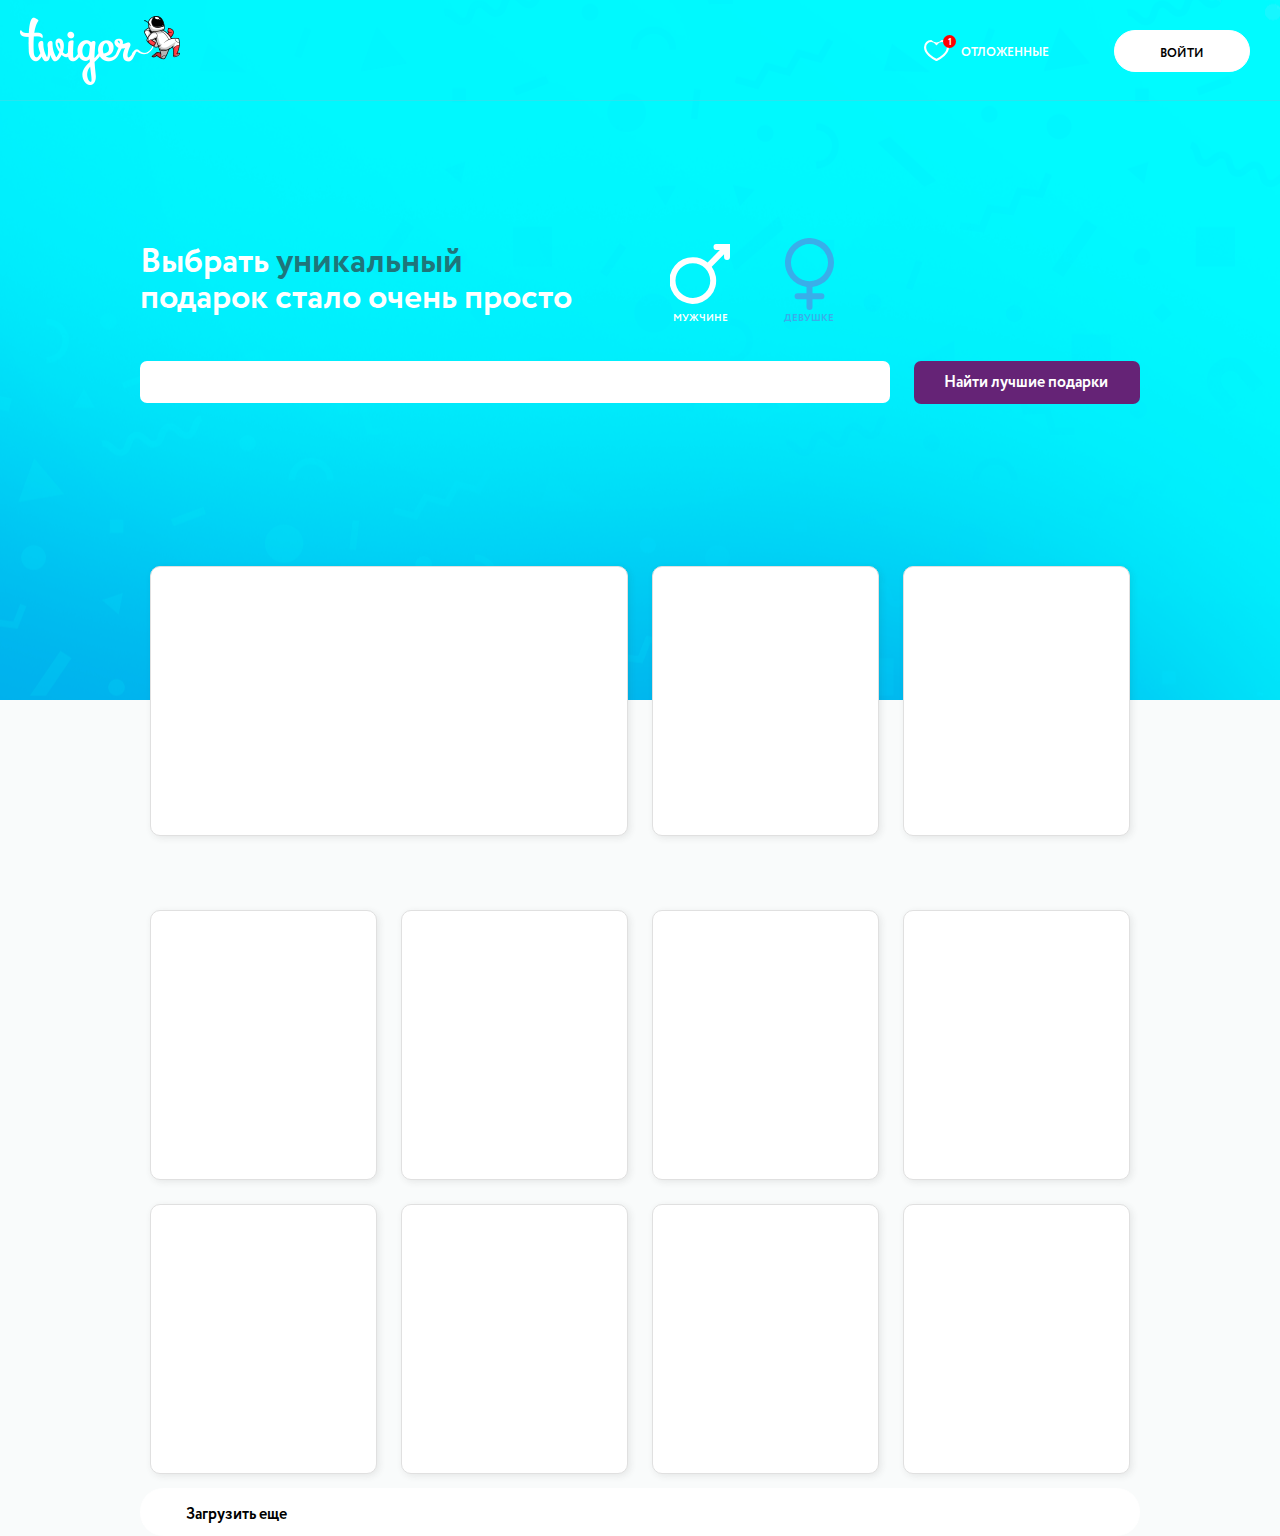
==== index.html @ f906aa44 "second commit" ====
<!DOCTYPE html>
<html lang="en">
<head>
    <meta charset="UTF-8">
    <title>Title</title>

    <script data-main="start" src="js/utils/jquery-3.3.1.min.js"></script>
    <script data-main="start" src="r.js"></script>

    <link type="text/css" href="styles/common.css" rel="stylesheet" />
    <link type="text/css" href="styles/top_menu.css" rel="stylesheet" />
    <link type="text/css" href="styles/header.css" rel="stylesheet" />
    <link type="text/css" href="styles/content.css" rel="stylesheet" />
    <link type="text/css" href="styles/footer.css" rel="stylesheet" />
    <link type="text/css" href="styles/search_input.css" rel="stylesheet" />
    <link type="text/css" href="styles/item_block.css" rel="stylesheet" />
</head>
<body>

    <div class="ui-dymmy">
        <div class="ui-background"></div>
    </div>

    <div class="ui-top-menu">
        <div class="ui-top-menu-logo"></div>
        <!--<div class="ui-top-menu-middle">
            <div class="ui-top-menu-city">
                <div class="ui-top-menu-city-name"></div>
                <div class="ui-top-menu-city-select"></div>
            </div>
        </div>-->
        <div class="ui-top-menu-right">
            <div class="ui-top-menu-sign">Войти</div>
            <div class="ui-top-menu-cart">
                <div class="ui-top-menu-cart-icon">
                    <div class="ui-top-menu-cart-counter">1</div>
                </div>
                <div class="ui-top-menu-cart-text">Отложенные</div>
            </div>
        </div>
    </div>
    <div class="ui-common">
        <div class="ui-header">

            <div class="ui-dymmy ui-spacer"></div>

            <div class="ui-dymmy ui-header-tg">
                <div class="ui-title">
                    <div class="ui-tagline-first">
                        <span class="ui-tagline-text">Выбрать </span>
                        <span class="ui-tagline-uniq">уникальный</span>
                    </div>
                    <div class="ui-tagline-second">
                        <span class="ui-tagline-text">подарок стало очень просто</span>
                    </div>
                </div>
                <div class="ui-gender">
                    <div class="ui-gender-male-selected">
                        <div class="ui-gender-male-icon"></div>
                        <div class="ui-gender-male-text">мужчине</div>
                    </div>
                    <div class="ui-gender-female">
                        <div class="ui-gender-female-icon"></div>
                        <div class="ui-gender-female-text">девушке</div>
                    </div>
                </div>
            </div>
            <div class="ui-dymmy" style="height: 30px;"></div>
            <div class="ui-search">
                <div class="ui-search-input-lay">
                    <input id="tag1" name="" type="text" class="taginput" size=80 />
                </div>
                <div class="ui-search-button-lay">
                    <div class="ui-header-search-button">Найти лучшие подарки</div>
                </div>
            </div>
        </div>
        <div class="ui-content">

            <div class="ui-dymmy" style="height:150px;"></div>


            <div class="ui-module ui-module-most-popular">
                <div class="ui-item-block ui-item-block-big"></div>
                <div class="ui-item-block"></div>
                <div class="ui-item-block"></div>
            </div>

            <div class="ui-dymmy" style="height:50px;"></div>

            <div class="ui-module ui-module-recommendation">
                <div class="ui-recommendation-filter">

                </div>
                <div class="ui-recommendation-items">
                    <div class="ui-item-block"></div>
                    <div class="ui-item-block"></div>
                    <div class="ui-item-block"></div>
                    <div class="ui-item-block"></div>

                    <div class="ui-item-block"></div>
                    <div class="ui-item-block"></div>
                    <div class="ui-item-block"></div>
                    <div class="ui-item-block"></div>
                </div>

                <div class="ui-recommendation-button-lay">
                    <div class="ui-big-button">Загрузить еще</div>
                </div>
            </div>


        </div>
        <div class="ui-footer">
            <div class="ui-footer-menu">
                <div class="ui-footer-menu-item"></div>
                <div class="ui-footer-menu-item"></div>
            </div>
            <div class="ui-footer-copyright"></div>
        </div>
    </div>

</body>
</html>
---- styles/common.css ----
html, body {
    width: 100%;
    height: 100%;
    margin: 0;
    padding: 0;
    background: #f9fbfb;
    user-select: none;
}

.ui-common{
    margin-left: auto;
    margin-right: auto;
    /*width: 1000px;*/
    height: calc(100% - 102px);
    box-sizing: border-box;
    /*border: 1px solid #444444;*/
}

div{
    /*border: 1px solid #444;*/
}

.ui-dymmy{
    width: 100%;
    border: 0px;
    height: 0px;
}

@font-face {
    font-family: CFB;
    src: url(fonts/CRC65.otf);
}

.ui-background{
    background: url(../images/back.png);
    height: 700px;
    background-position-x: 50%;
    background-position-y: 99%;
}
---- styles/top_menu.css ----
.ui-top-menu{
    height: 100px;
    border: initial;
    border-bottom: 1px solid #2ae4ef;

}
.ui-top-menu-logo{
    float: left;
    width: 200px;
    height: 100px;
    /*border: 1px solid #444444;*/

    cursor: pointer;

    background-repeat: no-repeat;
    background-image: url(../images/logo.png);
    background-position: 50% 50%;
}
.ui-top-menu-middle{
    margin-left: auto;
    margin-right: auto;
    width: 900px;
    height:100px;
    border: 1px solid #444444;
}



.ui-top-menu-right{
    vertical-align: top;
    float: right;
    height: 100%;
    text-transform: uppercase;
    font-size: 9pt;
    padding: 30px;
    box-sizing: border-box;
}

.ui-top-menu-cart{
    vertical-align: top;
    float: right;
    font-family: CFB;
    padding: 9px 65px;
    color: #ffffff;
}

.ui-top-menu-cart-icon {
    float: left;
    padding: 0px 10px;
    background: url(../images/icons/Otlozh.svg) no-repeat;
    background-size: 50%;
    background-position: 50% 50%;
    width: 30px;
    height: 30px;
    position: relative;
    top: -4px;
}

.ui-top-menu-cart-counter{
    background: #f00;
    width: 13px;
    height: 13px;
    font-size: 10px;
    text-align: center;
    border-radius: 10px;
    position: relative;
    float: right;
    right: -5px;
    
}

.ui-top-menu-cart-text{
    transition: text-shadow 100ms;
    float: right;
    padding-top: 5px;
    cursor: pointer;
    color: #fff;
    text-shadow: 0;
}

.ui-top-menu-cart-text:hover {
    /*color: #bbb;*/
    text-shadow: 2px 2px 4px #00000080;
}

.ui-top-menu-sign{
    transition: background 100ms, box-shadow 100ms;
    font-family: CFB;
    float: right;
    padding: 14px 45px 9px 45px;
    border-radius: 23px;
    background: #fff;
    border: 1px solid #fff;
    box-shadow: 0;

}

.ui-top-menu-sign:hover {
    background: #fbefef;
    box-shadow: 5px 4px 6px #00000021;
    color: #444;
    cursor: pointer;
}

.ui-top-menu-city{}
.ui-top-menu-city-name{}
.ui-top-menu-city-select{}
---- styles/header.css ----
.ui-header{
    min-height: 250px;
    /*border: 1px solid #444444;*/
    /*width: 100%;*/
    box-sizing: border-box;
    width: 1000px;
    margin-left: auto;
    margin-right: auto;
}
.ui-spacer{
    height: 120px;
}
.ui-header-tg{
    font-size: 0px;
    height: 110px;
    /*border: 1px solid #444444;*/
    box-sizing: border-box;
}
.ui-title{
    width: 500px;
    height: 100%;
    box-sizing: border-box;
    vertical-align: top;
    display: inline-block;
    position: relative;

    font-size: 26pt;
    font-family: CFB;
    color: #fff;

    line-height: 38px;
}
.ui-tagline-first{
    height: auto;
    position: absolute;
    bottom: 49px;
}
.ui-tagline-second{
    height: auto;
    position: absolute;
    bottom: 13px;
}
.ui-tagline-text{}
.ui-tagline-uniq{
    color: #1f757a;
}
.ui-gender{
    width: 250px;
    height: 100%;
    box-sizing: border-box;
    vertical-align: top;
    display: inline-block;


}
.ui-gender-male{
    width: 120px;
    height: 90px;
    display: inline-block;

    background: url(../images/icons/Man.svg) no-repeat;
    background-size: 50%;
    background-position: 50% 50%;


    font-size: 10px;
    text-align: center;
    font-family: CFB;
    cursor: pointer;
}

.ui-gender-male-selected{
    width: 120px;
    height: auto;
    display: inline-block;

    background: url(../images/icons/Man.svg) no-repeat;
    background-size: 50%;
    background-position: 50% 50%;

    font-size: 10px;
    text-align: center;
    font-family: CFB;

    cursor: pointer;
}

.ui-gender-male div.ui-gender-male-icon{
    width: 120px;
    height: 90px;
}

.ui-gender-male-selected div.ui-gender-male-icon{
    width: 120px;
    height: 90px;
}


.ui-gender-male div.ui-gender-male-text{
    color: #39aeea;
    text-transform: uppercase;
}

.ui-gender-male-selected div.ui-gender-male-text{
    color: #ffffff;
    text-transform: uppercase;
}


.ui-gender-female{
    width: 98px;
    height: auto;
    display: inline-block;

    background: url(../images/icons/woman.svg) no-repeat;
    background-size: 50%;
    background-position: 50% 50%;

    font-size: 10px;
    text-align: center;
    font-family: CFB;

    cursor: pointer;
}

.ui-gender-female-selected{
    width: 98px;
    height: auto;
    display: inline-block;

    background: url(../images/icons/woman.svg) no-repeat;
    background-size: 50%;
    background-position: 50% 50%;

    font-size: 10px;
    text-align: center;
    font-family: CFB;

    cursor: pointer;
}

.ui-gender-female div.ui-gender-female-icon{
    width: 98px;
    height: 90px;
}

.ui-gender-female-selected div.ui-gender-female-icon{
    width: 98px;
    height: 90px;
}


.ui-gender-female div.ui-gender-female-text{
    color: #39aeea;
    text-transform: uppercase;
}

.ui-gender-female-selected  div.ui-gender-female-text{
    color: #ffffff;
    text-transform: uppercase;
}



.ui-search{
    height:45px;

}
.ui-search-input-lay{
    /*border: 1px solid #444444;*/
    float: left;
    width: calc(100% - 250px);
    height: 100%;
    box-sizing: border-box;
}


.ui-search-button-lay{
    /*border: 1px solid #444444;*/
    float: left;
    width: 250px;
    height: 100%;
    box-sizing: border-box;
}

.ui-header-search-button{
    transition: background 200ms;
    padding: 10px 30px;
    font-size: 12pt;
    border-radius: 7px;
    background: #652376;
    color: #fff;
    width: 166px;
    display: block;
    font-family: CFB;
    float: right;
    cursor: pointer;
}
.ui-header-search-button:hover{
    background: #923f98;
}

.ui-header-search-button:active{
    background: #a671b3;
}
---- styles/content.css ----
.ui-content{
    /*width: 1000px;*/
}

.ui-module{
    margin-left: auto;
    margin-right: auto;
    width: 1000px;
}
---- styles/footer.css ----
.ui-footer{}
.ui-footer-menu{}
.ui-footer-menu-item{}
.ui-footer-copyright{}
---- styles/search_input.css ----
.tagholder{
    white-space: nowrap;
    overflow: hidden;
    position: relative;
    margin: 0px;
    padding: 5px 4px;
    font-family: Arial, Helvetica, sans-serif;
    font-size: 11px;
    /* border: 1px solid #000; */
    background: #fff;
    border-radius: 7px;
    min-height: 32px;
}

.tagholder:hover{
    box-shadow: 2px 2px 7px rgba(55,55,55,0.1);
}

.tagitem{
    display: inline-block;
    border: 1px solid #a7a7a7;
    background-color: #fff;
    padding: 3px;
    border-radius: 3px;
    margin-top: 3px;
    margin-right: 2px;
    margin-bottom: 1px;
    margin-left: 2px;
    border-radius: 14px;
}

.tagtext{
    float: left;
    position: relative;
    padding: 3px 8px;
    margin: 0px;
}

.tagclose{
    font: Arial, Helvetica, sans-serif;
    float: left;
    position: relative;
    padding: 3px 2px;
    margin: 0px;
    cursor: pointer;
    color: #0087fe;
    font-weight: bold;
}

.taginput{
    vertical-align: top;
    border: 0px;
    padding: 6px 1px;
    width: 100%;
}

.taginput:focus{
    outline:none;
}

.taginputholder{
    display: inline-block;
    vertical-align: top;
    padding: 2px;
    width: 100%;
}
---- styles/item_block.css ----
.ui-item-block{
    transition: box-shadow 150ms;
    height: 270px;
    min-width: 227px;
    border: 1px solid #e0e0e0;
    box-sizing: border-box;
    display: inline-block;
    margin: 10px;
    border-radius: 10px;
    background: #fff;
    box-shadow: 2px 2px 7px rgba(55,55,55,0.1);
    cursor: pointer;
}

.ui-item-block:hover{
    box-shadow: 2px 2px 7px rgba(55,55,55,0.4);
}

.ui-item-block-big{
    min-width: 478px;
}


.ui-big-button{
    transition: background 100ms, box-shadow 100ms;
    font-family: CFB;
    /*float: right;*/
    padding: 14px 45px 9px 45px;
    border-radius: 23px;
    background: #fff;
    border: 1px solid #fff;
    box-shadow: 0;
}

.ui-big-button:hover {
    background: #fbefef;
    box-shadow: 5px 4px 6px #00000021;
    color: #444;
    cursor: pointer;
}
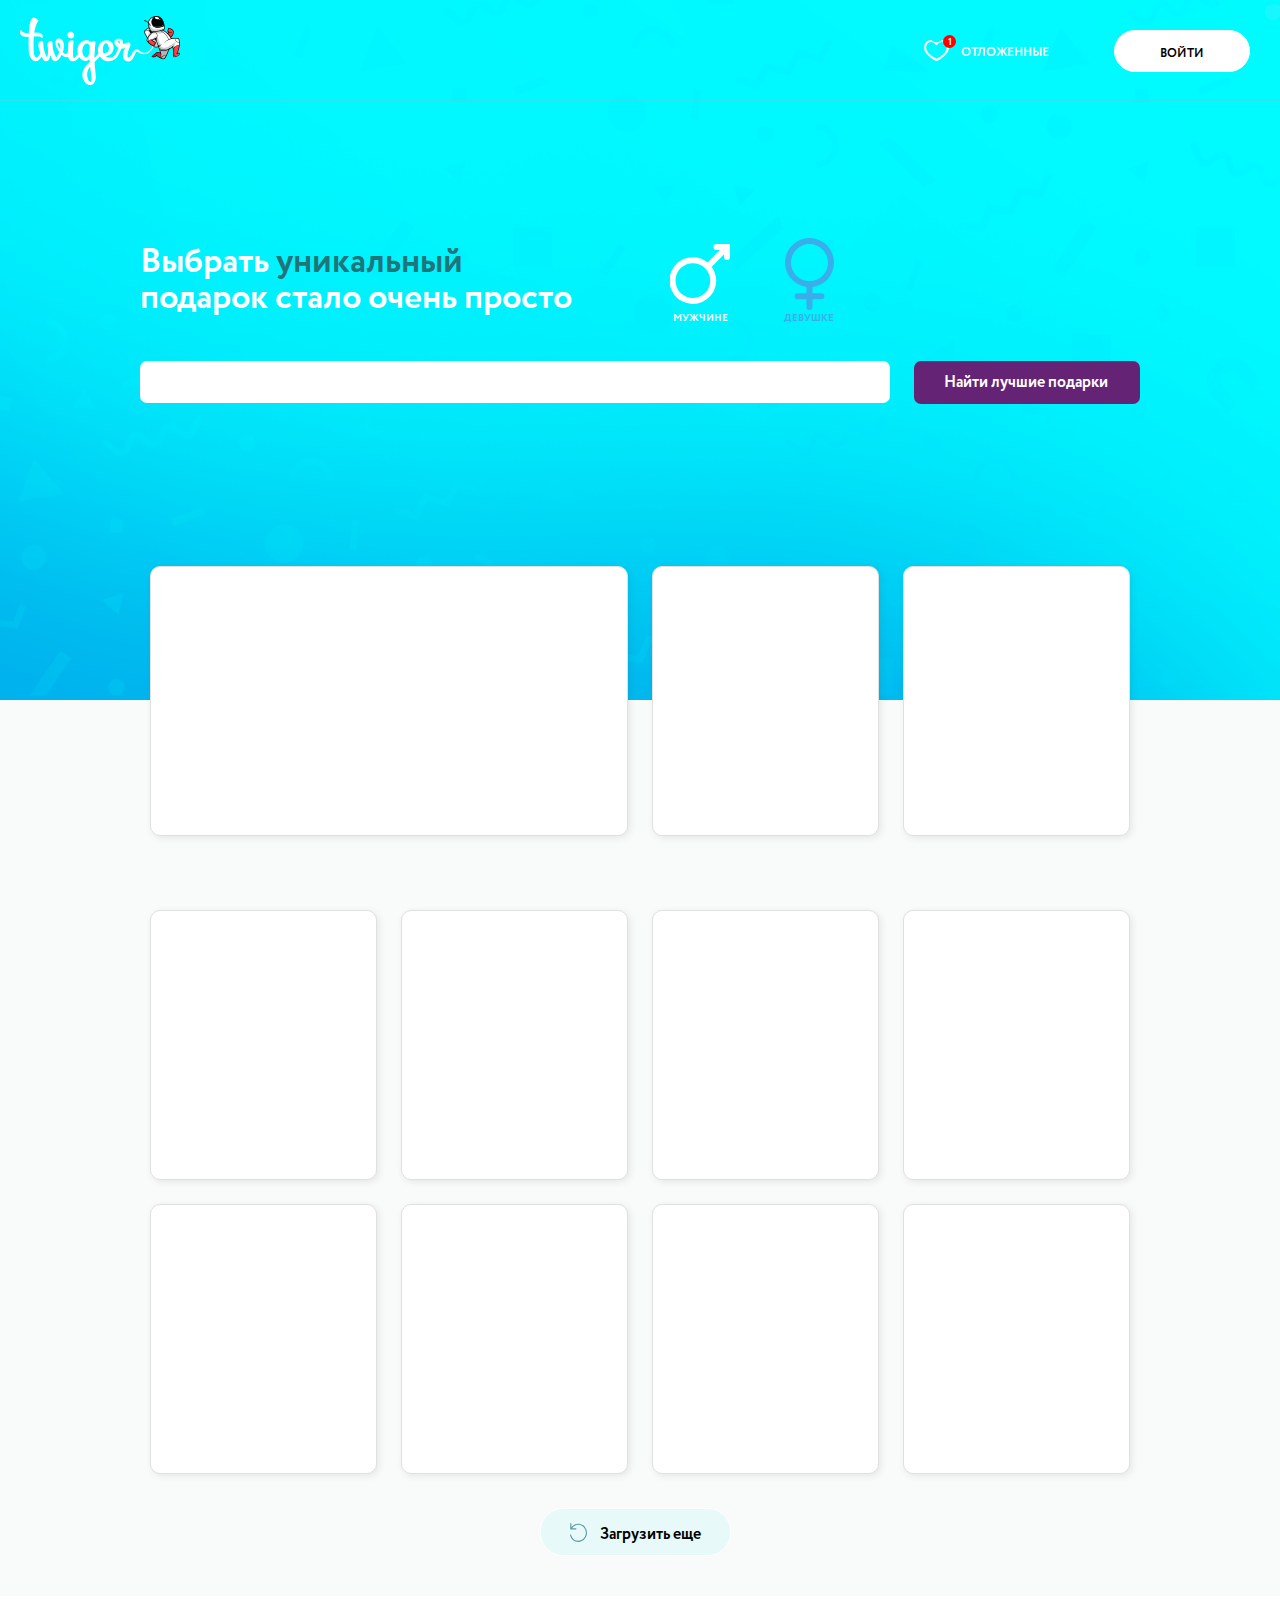
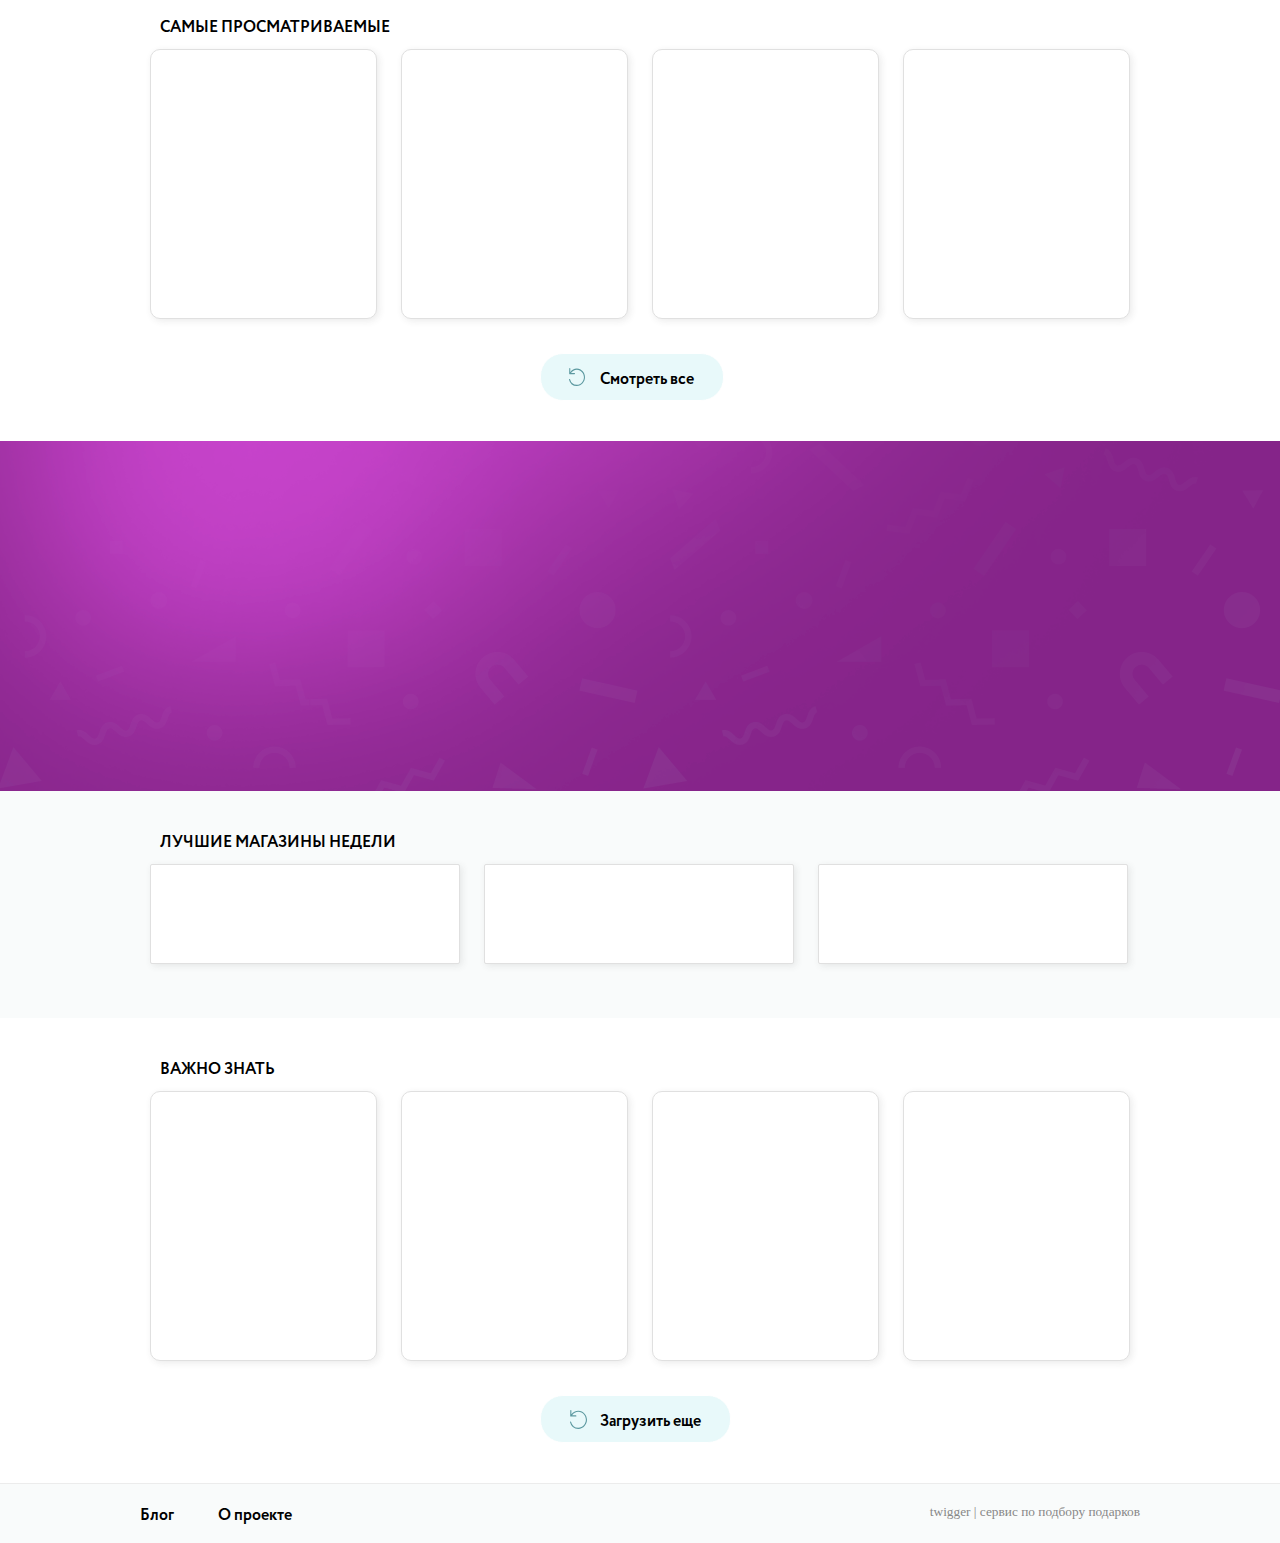
==== commit 84e51220: "Доделан футер, добавлены все блоки на главной странице (карксы), основа готова." ====
--- a/index.html
+++ b/index.html
@@ -14,6 +14,7 @@
     <link type="text/css" href="styles/footer.css" rel="stylesheet" />
     <link type="text/css" href="styles/search_input.css" rel="stylesheet" />
     <link type="text/css" href="styles/item_block.css" rel="stylesheet" />
+    <link type="text/css" href="styles/market_block.css" rel="stylesheet" />
 </head>
 <body>
 
@@ -23,12 +24,7 @@
 
     <div class="ui-top-menu">
         <div class="ui-top-menu-logo"></div>
-        <!--<div class="ui-top-menu-middle">
-            <div class="ui-top-menu-city">
-                <div class="ui-top-menu-city-name"></div>
-                <div class="ui-top-menu-city-select"></div>
-            </div>
-        </div>-->
+
         <div class="ui-top-menu-right">
             <div class="ui-top-menu-sign">Войти</div>
             <div class="ui-top-menu-cart">
@@ -40,83 +36,163 @@
         </div>
     </div>
     <div class="ui-common">
-        <div class="ui-header">
-
-            <div class="ui-dymmy ui-spacer"></div>
-
-            <div class="ui-dymmy ui-header-tg">
-                <div class="ui-title">
-                    <div class="ui-tagline-first">
-                        <span class="ui-tagline-text">Выбрать </span>
-                        <span class="ui-tagline-uniq">уникальный</span>
-                    </div>
-                    <div class="ui-tagline-second">
-                        <span class="ui-tagline-text">подарок стало очень просто</span>
-                    </div>
-                </div>
-                <div class="ui-gender">
-                    <div class="ui-gender-male-selected">
-                        <div class="ui-gender-male-icon"></div>
-                        <div class="ui-gender-male-text">мужчине</div>
-                    </div>
-                    <div class="ui-gender-female">
-                        <div class="ui-gender-female-icon"></div>
-                        <div class="ui-gender-female-text">девушке</div>
-                    </div>
-                </div>
-            </div>
+        <div class="ui-content">
+            <div class="ui-dymmy" style="height: 120px;"></div>
+
+            <div class="ui-module-container">
+                <div class="ui-module ui-module-filter">
+                    <div class="ui-dymmy ui-header-tg">
+                        <div class="ui-title">
+                            <div class="ui-tagline-first">
+                                <span class="ui-tagline-text">Выбрать </span>
+                                <span class="ui-tagline-uniq">уникальный</span>
+                            </div>
+                            <div class="ui-tagline-second">
+                                <span class="ui-tagline-text">подарок стало очень просто</span>
+                            </div>
+                        </div>
+                        <div class="ui-gender">
+                            <div class="ui-gender-male-selected">
+                                <div class="ui-gender-male-icon"></div>
+                                <div class="ui-gender-male-text">мужчине</div>
+                            </div>
+                            <div class="ui-gender-female">
+                                <div class="ui-gender-female-icon"></div>
+                                <div class="ui-gender-female-text">девушке</div>
+                            </div>
+                        </div>
+                    </div>
+                </div>
+            </div>
+
             <div class="ui-dymmy" style="height: 30px;"></div>
-            <div class="ui-search">
-                <div class="ui-search-input-lay">
-                    <input id="tag1" name="" type="text" class="taginput" size=80 />
-                </div>
-                <div class="ui-search-button-lay">
-                    <div class="ui-header-search-button">Найти лучшие подарки</div>
-                </div>
-            </div>
-        </div>
-        <div class="ui-content">
+
+            <div class="ui-module-container">
+                <div class="ui-module ui-module-search">
+                    <div class="ui-search">
+                        <div class="ui-search-input-lay">
+                            <input id="tag1" name="" type="text" class="taginput" size=80 />
+                        </div>
+                        <div class="ui-search-button-lay">
+                            <div class="ui-header-search-button">Найти лучшие подарки</div>
+                        </div>
+                    </div>
+                </div>
+            </div>
 
             <div class="ui-dymmy" style="height:150px;"></div>
-
-
-            <div class="ui-module ui-module-most-popular">
-                <div class="ui-item-block ui-item-block-big"></div>
-                <div class="ui-item-block"></div>
-                <div class="ui-item-block"></div>
-            </div>
-
-            <div class="ui-dymmy" style="height:50px;"></div>
-
-            <div class="ui-module ui-module-recommendation">
-                <div class="ui-recommendation-filter">
-
-                </div>
-                <div class="ui-recommendation-items">
+            <div class="ui-module-container">
+                <div class="ui-module ui-module-most-popular">
+                    <div class="ui-item-block ui-item-block-big"></div>
                     <div class="ui-item-block"></div>
                     <div class="ui-item-block"></div>
-                    <div class="ui-item-block"></div>
-                    <div class="ui-item-block"></div>
-
-                    <div class="ui-item-block"></div>
-                    <div class="ui-item-block"></div>
-                    <div class="ui-item-block"></div>
-                    <div class="ui-item-block"></div>
-                </div>
-
-                <div class="ui-recommendation-button-lay">
-                    <div class="ui-big-button">Загрузить еще</div>
-                </div>
-            </div>
-
-
+                </div>
+            </div>
+
+            <div class="ui-dymmy" style="height:50px;"></div>
+
+            <div class="ui-module-container">
+                <div class="ui-module ui-module-recommendation">
+                    <div class="ui-recommendation-filter">
+
+                    </div>
+                    <div class="ui-recommendation-items">
+                        <div class="ui-item-block"></div>
+                        <div class="ui-item-block"></div>
+                        <div class="ui-item-block"></div>
+                        <div class="ui-item-block"></div>
+
+                        <div class="ui-item-block"></div>
+                        <div class="ui-item-block"></div>
+                        <div class="ui-item-block"></div>
+                        <div class="ui-item-block"></div>
+                    </div>
+
+                    <div class="ui-dymmy" style="height:20px;"></div>
+                    <div class="ui-recommendation-button-lay">
+                        <div class="ui-centerer">
+                            <div class="ui-big-button ui-big-button-icon">Загрузить еще</div>
+                        </div>
+                    </div>
+                </div>
+            </div>
+
+            <div class="ui-dymmy" style="height:40px;"></div>
+            <div class="ui-module-container ui-module-scroll-items-background">
+                <div class="ui-dymmy" style="height:20px;"></div>
+                <div class="ui-module ui-module-scroll-items">
+                    <div class="ui-module-title">Самые просматриваемые</div>
+                    <div class="ui-recommendation-items">
+                        <div class="ui-item-block"></div>
+                        <div class="ui-item-block"></div>
+                        <div class="ui-item-block"></div>
+                        <div class="ui-item-block"></div>
+                    </div>
+
+                    <div class="ui-dymmy" style="height:20px;"></div>
+                    <div class="ui-recommendation-button-lay">
+                        <div class="ui-centerer">
+                            <div class="ui-big-button ui-big-button-icon">Смотреть все</div>
+                        </div>
+                    </div>
+                </div>
+                <div class="ui-dymmy" style="height:40px;"></div>
+            </div>
+
+            <div class="ui-module-container ui-module-advert-background">
+                <div class="ui-module ui-module-advert ">
+
+                </div>
+            </div>
+
+
+            <div class="ui-module-container">
+                <div class="ui-dymmy" style="height:40px;"></div>
+
+                <div class="ui-module ui-module-best-markets">
+                    <div class="ui-module-title">Лучшие магазины недели</div>
+
+                    <div class="ui-markets">
+                        <div class="ui-item-market-block"></div>
+                        <div class="ui-item-market-block"></div>
+                        <div class="ui-item-market-block"></div>
+                    </div>
+                </div>
+                <div class="ui-dymmy" style="height:40px;"></div>
+            </div>
+
+
+            <div class="ui-module-container ui-module-attention-background">
+                <div class="ui-dymmy" style="height:40px;"></div>
+                <div class="ui-module ui-module-attention-items">
+                    <div class="ui-module-title">Важно знать</div>
+                    <div class="ui-recommendation-items">
+                        <div class="ui-item-block"></div>
+                        <div class="ui-item-block"></div>
+                        <div class="ui-item-block"></div>
+                        <div class="ui-item-block"></div>
+                    </div>
+
+                    <div class="ui-dymmy" style="height:20px;"></div>
+                    <div class="ui-recommendation-button-lay">
+                        <div class="ui-centerer">
+                            <div class="ui-big-button ui-big-button-icon">Загрузить еще</div>
+                        </div>
+                    </div>
+                </div>
+                <div class="ui-dymmy" style="height:40px;"></div>
+            </div>
         </div>
-        <div class="ui-footer">
+    </div>
+
+    <div class="ui-footer">
+        <div class="ui-dymmy" style="height:20px;"></div>
+        <div class="ui-footer-content">
             <div class="ui-footer-menu">
-                <div class="ui-footer-menu-item"></div>
-                <div class="ui-footer-menu-item"></div>
-            </div>
-            <div class="ui-footer-copyright"></div>
+                <div class="ui-footer-menu-item">Блог</div>
+                <div class="ui-footer-menu-item">О проекте</div>
+            </div>
+            <div class="ui-footer-copyright">twigger | сервис по подбору подарков</div>
         </div>
     </div>
 
--- a/styles/common.css
+++ b/styles/common.css
@@ -10,10 +10,10 @@
 .ui-common{
     margin-left: auto;
     margin-right: auto;
-    /*width: 1000px;*/
-    height: calc(100% - 102px);
+    /* width: 1000px; */
+    min-height: calc(100% - 60px);
     box-sizing: border-box;
-    /*border: 1px solid #444444;*/
+    /* border: 1px solid #444444; */
 }
 
 div{
@@ -31,6 +31,11 @@
     src: url(fonts/CRC65.otf);
 }
 
+@font-face {
+    font-family: CR;
+    src: url(fonts/Circe-Regular.ttf);
+}
+
 .ui-background{
     background: url(../images/back.png);
     height: 700px;
--- a/styles/content.css
+++ b/styles/content.css
@@ -1,9 +1,35 @@
 .ui-content{
     /*width: 1000px;*/
+    padding-bottom: 60px;
+}
+
+.ui-module-container{
+
 }
 
 .ui-module{
     margin-left: auto;
     margin-right: auto;
     width: 1000px;
+}
+
+.ui-module-advert{
+    background-image: url(../images/ad_back.png);
+    background-repeat: no-repeat;
+    background-position: bottom;
+    height: 350px;
+    width: 100%;
+
+}
+
+.ui-module-scroll-items-background{
+    background: #ffffff;
+}
+
+.ui-module-attention-items{
+
+}
+
+.ui-module-attention-background{
+    background: #ffffff;
 }--- a/styles/footer.css
+++ b/styles/footer.css
@@ -1,4 +1,33 @@
-.ui-footer{}
-.ui-footer-menu{}
-.ui-footer-menu-item{}
-.ui-footer-copyright{}+.ui-footer{
+    height: 60px;
+    border-top: 1px solid #ececec;
+    /* position: absolute; */
+    /* top: 100%; */
+    bottom: 0px;
+    margin-top: -60px;
+    box-sizing: border-box;
+}
+.ui-footer-content{
+    margin-left: auto;
+    margin-right: auto;
+    width: 1000px;
+}
+.ui-footer-menu{
+    float: left;
+}
+.ui-footer-menu-item{
+    display: inline-block;
+    width: auto;
+    font-family: CFB;
+    padding-right: 40px;
+    cursor: pointer;
+}
+.ui-footer-menu-item:hover {
+    text-shadow: 2px 1px 1px rgba(55, 55, 55, 0.3);
+}
+.ui-footer-copyright{
+    float: right;
+    color: #888;
+    font-family: CR;
+    font-size: 10pt;
+}--- a/styles/item_block.css
+++ b/styles/item_block.css
@@ -20,21 +20,40 @@
     min-width: 478px;
 }
 
+.ui-centerer{
+    margin: 0 auto;
+    position: relative;
+    width: 200px;
+}
 
 .ui-big-button{
     transition: background 100ms, box-shadow 100ms;
     font-family: CFB;
-    /*float: right;*/
-    padding: 14px 45px 9px 45px;
+    padding: 14px 29px 9px 59px;
     border-radius: 23px;
-    background: #fff;
+    background: #e8f9fa;
     border: 1px solid #fff;
     box-shadow: 0;
+    display: inline-block;
 }
 
 .ui-big-button:hover {
-    background: #fbefef;
-    box-shadow: 5px 4px 6px #00000021;
+    background: #b6faee;
+    box-shadow: 3px 3px 6px #00000021;
     color: #444;
     cursor: pointer;
+}
+
+.ui-big-button-icon{
+    background-image: url(../images/icons/reload.svg);
+    background-repeat: no-repeat;
+    background-position: 17%;
+    background-size: 9%;
+}
+
+.ui-big-button-icon:hover{
+    background-image: url(../images/icons/reload.svg);
+    background-repeat: no-repeat;
+    background-position: 17%;
+    background-size: 10%;
 }--- a/styles/market_block.css
+++ b/styles/market_block.css
@@ -0,0 +1,32 @@
+.ui-markets{
+
+}
+
+.ui-item-market-block {
+    transition: box-shadow 150ms;
+    height: 100px;
+    min-width: 310px;
+    border: 1px solid #e0e0e0;
+    box-sizing: border-box;
+    display: inline-block;
+    margin: 10px;
+    border-radius: 2px;
+    background: #fff;
+    box-shadow: 2px 2px 7px rgba(55, 55, 55, 0.1);
+    cursor: pointer;
+}
+
+.ui-item-market-block:hover{
+    box-shadow: 2px 2px 7px rgba(55,55,55,0.4);
+}
+
+.ui-module-best-markets{
+    /*min-height: 200px;*/
+}
+
+.ui-module-title{
+    font-family: CFB;
+    font-size: 12pt;
+    padding-left: 20px;
+    text-transform: uppercase;
+}
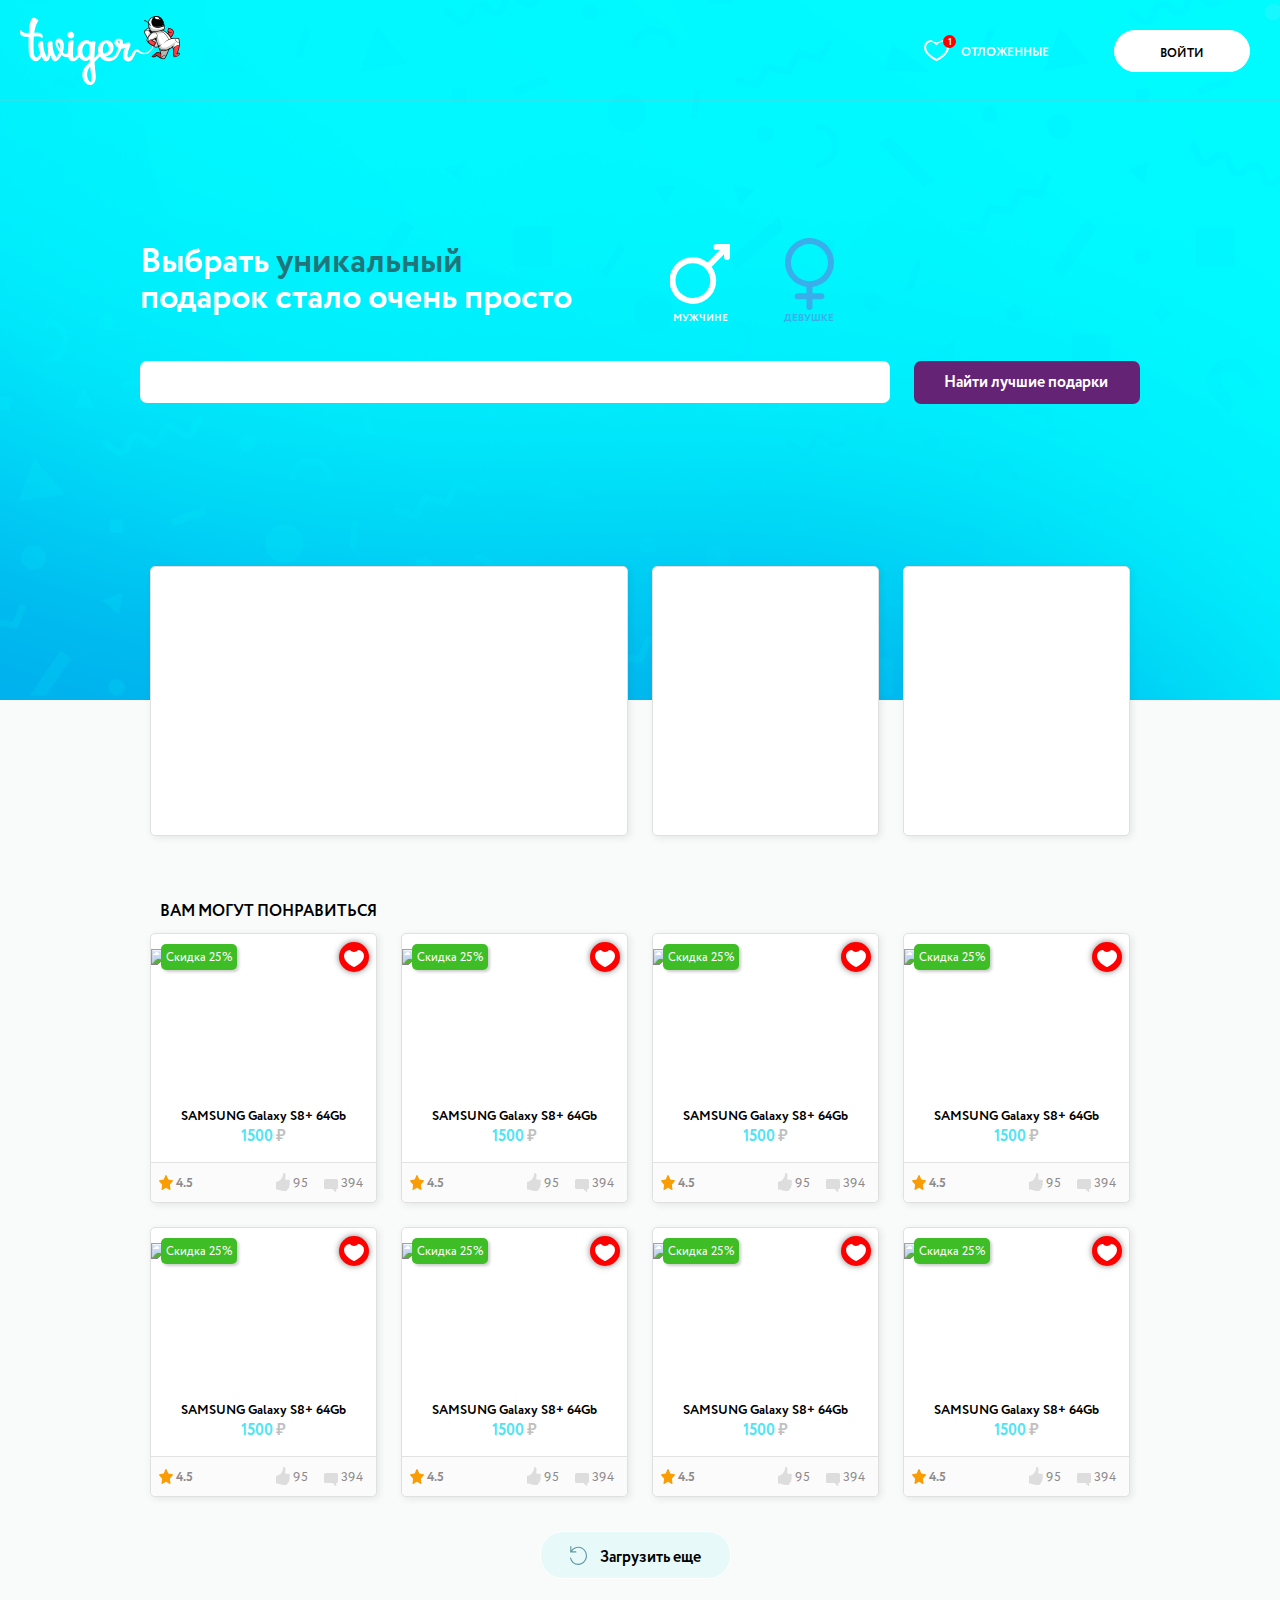
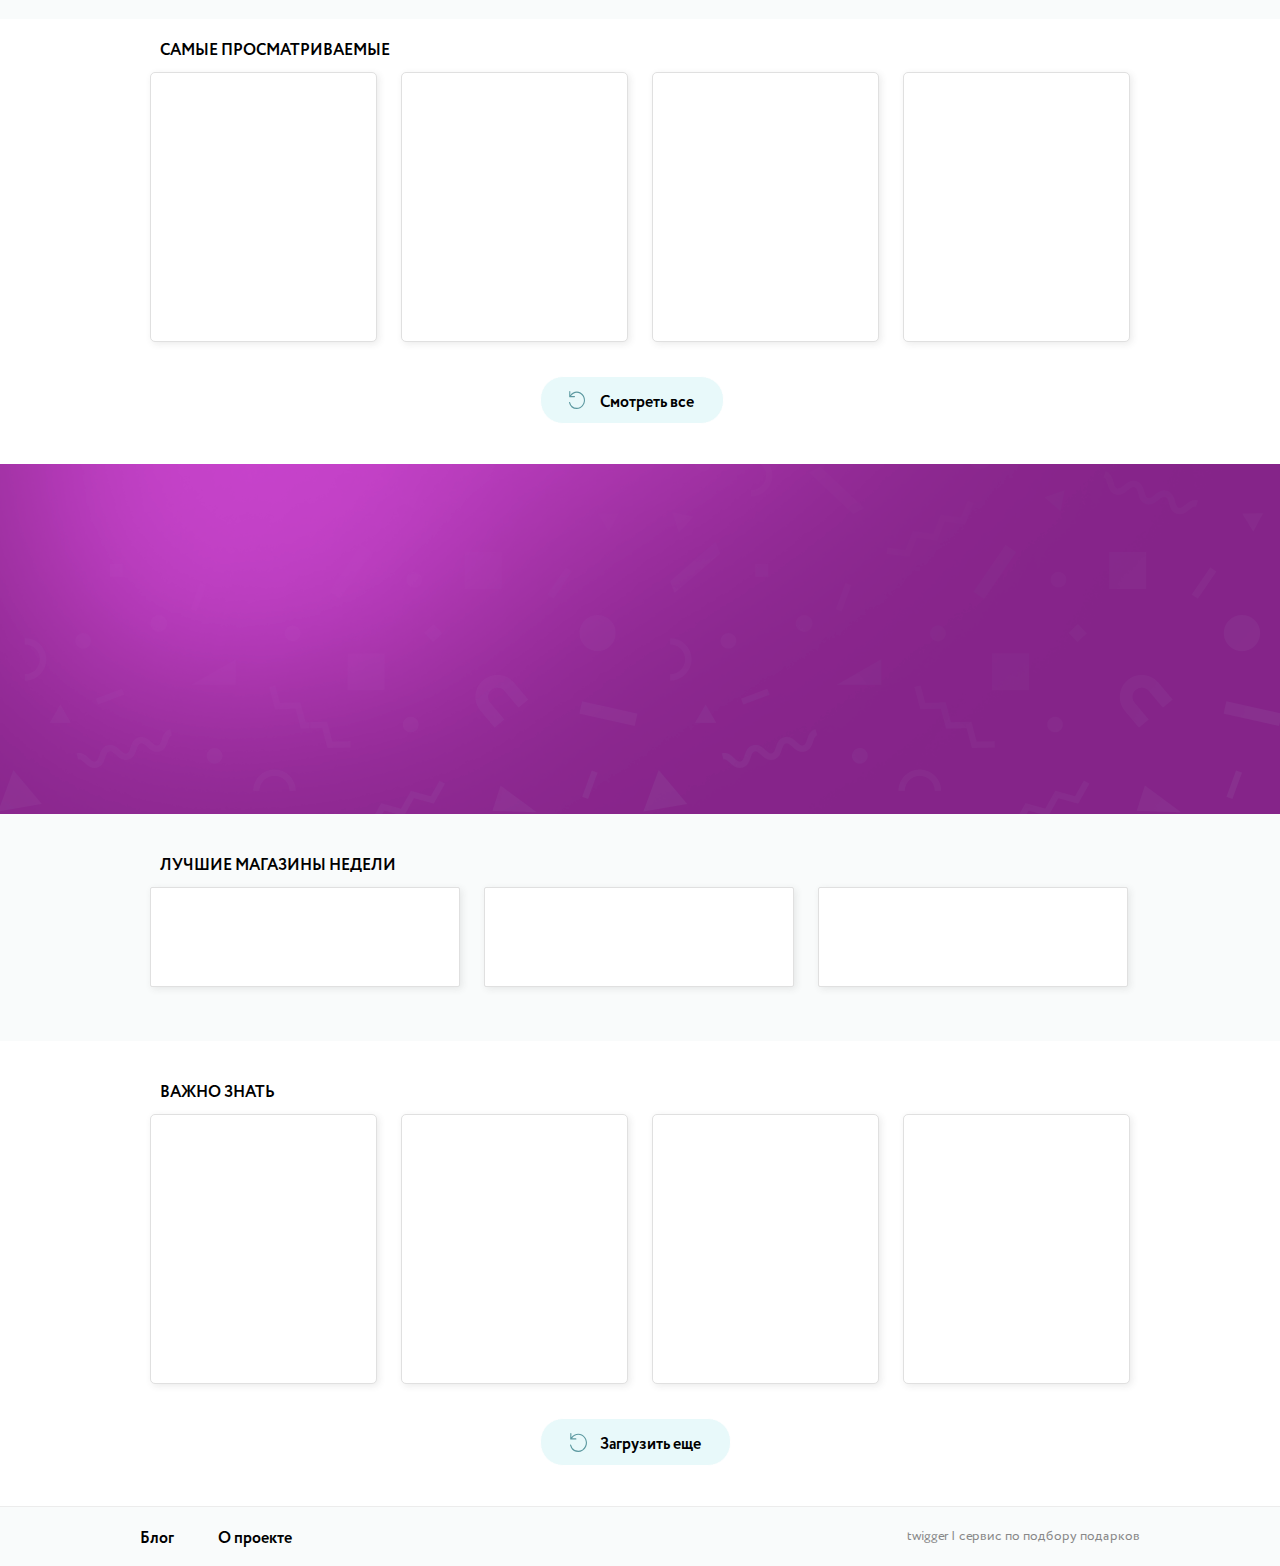
==== commit ac43ad15: "добавлен каркас для блоков и база для запросов на сервер" ====
--- a/index.html
+++ b/index.html
@@ -96,16 +96,282 @@
                     <div class="ui-recommendation-filter">
 
                     </div>
+                    <div class="ui-module-title">Вам могут понравиться</div>
                     <div class="ui-recommendation-items">
-                        <div class="ui-item-block"></div>
-                        <div class="ui-item-block"></div>
-                        <div class="ui-item-block"></div>
-                        <div class="ui-item-block"></div>
-
-                        <div class="ui-item-block"></div>
-                        <div class="ui-item-block"></div>
-                        <div class="ui-item-block"></div>
-                        <div class="ui-item-block"></div>
+
+                        <div class="ui-item-block">
+                            <div class="ui-item-level-first">
+                                <div class="ui-item-icon">
+                                    <img class="ui-item-icon-img" height="150" src="http://api.twiger.mcdir.ru/project/storage/img/product/0/1/mainImg.jpg">
+                                </div>
+                                <div class="ui-item-title">
+                                    <div class="ui-item-title-text gf-cb">SAMSUNG Galaxy S8+ 64Gb</div>
+                                    <div class="ui-dymmy" style="height:5px;"></div>
+                                    <div class="ui-item-title-text gf-cb">
+                                        <span class="ui-item-title-price-amount">1500</span>
+                                        <span class="ui-item-title-price-currency">₽</span>
+                                    </div>
+                                </div>
+
+                                <div class="ui-item-interactive g-bs">
+                                    <div class="ui-item-interactive-item g-fl g-bs">
+                                        <div class="ui-ib-icon ui-ib-icon-rating g-fl g-bs"></div>
+                                        <div class="ui-ib-count g-fr g-bs gf-cb">4.5</div>
+                                    </div>
+                                    <div class="ui-item-interactive-item g-fr g-bs">
+                                        <div class="ui-ib-icon ui-ib-icon-comments g-fl g-bs"></div>
+                                        <div class="ui-ib-count g-fr g-bs">394</div>
+                                    </div>
+                                    <div class="ui-item-interactive-item g-fr g-bs">
+                                        <div class="ui-ib-icon ui-ib-icon-likes g-fl g-bs"></div>
+                                        <div class="ui-ib-count g-fr g-bs">95</div>
+                                    </div>
+                                </div>
+                            </div>
+                            <div class="ui-item-level-second">
+                                <div class="ui-item-sale g-bs g-fl gf-cr">Скидка 25%</div>
+                                <div class="ui-item-like g-fr"></div>
+                            </div>
+                        </div>
+                        <div class="ui-item-block">
+                            <div class="ui-item-level-first">
+                                <div class="ui-item-icon">
+                                    <img class="ui-item-icon-img" height="150" src="http://api.twiger.mcdir.ru/project/storage/img/product/0/1/mainImg.jpg">
+                                </div>
+                                <div class="ui-item-title">
+                                    <div class="ui-item-title-text gf-cb">SAMSUNG Galaxy S8+ 64Gb</div>
+                                    <div class="ui-dymmy" style="height:5px;"></div>
+                                    <div class="ui-item-title-text gf-cb">
+                                        <span class="ui-item-title-price-amount">1500</span>
+                                        <span class="ui-item-title-price-currency">₽</span>
+                                    </div>
+                                </div>
+
+                                <div class="ui-item-interactive g-bs">
+                                    <div class="ui-item-interactive-item g-fl g-bs">
+                                        <div class="ui-ib-icon ui-ib-icon-rating g-fl g-bs"></div>
+                                        <div class="ui-ib-count g-fr g-bs gf-cb">4.5</div>
+                                    </div>
+                                    <div class="ui-item-interactive-item g-fr g-bs">
+                                        <div class="ui-ib-icon ui-ib-icon-comments g-fl g-bs"></div>
+                                        <div class="ui-ib-count g-fr g-bs">394</div>
+                                    </div>
+                                    <div class="ui-item-interactive-item g-fr g-bs">
+                                        <div class="ui-ib-icon ui-ib-icon-likes g-fl g-bs"></div>
+                                        <div class="ui-ib-count g-fr g-bs">95</div>
+                                    </div>
+                                </div>
+                            </div>
+                            <div class="ui-item-level-second">
+                                <div class="ui-item-sale g-bs g-fl gf-cr">Скидка 25%</div>
+                                <div class="ui-item-like g-fr"></div>
+                            </div>
+                        </div>
+                        <div class="ui-item-block">
+                            <div class="ui-item-level-first">
+                                <div class="ui-item-icon">
+                                    <img class="ui-item-icon-img" height="150" src="http://api.twiger.mcdir.ru/project/storage/img/product/0/1/mainImg.jpg">
+                                </div>
+                                <div class="ui-item-title">
+                                    <div class="ui-item-title-text gf-cb">SAMSUNG Galaxy S8+ 64Gb</div>
+                                    <div class="ui-dymmy" style="height:5px;"></div>
+                                    <div class="ui-item-title-text gf-cb">
+                                        <span class="ui-item-title-price-amount">1500</span>
+                                        <span class="ui-item-title-price-currency">₽</span>
+                                    </div>
+                                </div>
+
+                                <div class="ui-item-interactive g-bs">
+                                    <div class="ui-item-interactive-item g-fl g-bs">
+                                        <div class="ui-ib-icon ui-ib-icon-rating g-fl g-bs"></div>
+                                        <div class="ui-ib-count g-fr g-bs gf-cb">4.5</div>
+                                    </div>
+                                    <div class="ui-item-interactive-item g-fr g-bs">
+                                        <div class="ui-ib-icon ui-ib-icon-comments g-fl g-bs"></div>
+                                        <div class="ui-ib-count g-fr g-bs">394</div>
+                                    </div>
+                                    <div class="ui-item-interactive-item g-fr g-bs">
+                                        <div class="ui-ib-icon ui-ib-icon-likes g-fl g-bs"></div>
+                                        <div class="ui-ib-count g-fr g-bs">95</div>
+                                    </div>
+                                </div>
+                            </div>
+                            <div class="ui-item-level-second">
+                                <div class="ui-item-sale g-bs g-fl gf-cr">Скидка 25%</div>
+                                <div class="ui-item-like g-fr"></div>
+                            </div>
+                        </div>
+                        <div class="ui-item-block">
+                            <div class="ui-item-level-first">
+                                <div class="ui-item-icon">
+                                    <img class="ui-item-icon-img" height="150" src="http://api.twiger.mcdir.ru/project/storage/img/product/0/1/mainImg.jpg">
+                                </div>
+                                <div class="ui-item-title">
+                                    <div class="ui-item-title-text gf-cb">SAMSUNG Galaxy S8+ 64Gb</div>
+                                    <div class="ui-dymmy" style="height:5px;"></div>
+                                    <div class="ui-item-title-text gf-cb">
+                                        <span class="ui-item-title-price-amount">1500</span>
+                                        <span class="ui-item-title-price-currency">₽</span>
+                                    </div>
+                                </div>
+
+                                <div class="ui-item-interactive g-bs">
+                                    <div class="ui-item-interactive-item g-fl g-bs">
+                                        <div class="ui-ib-icon ui-ib-icon-rating g-fl g-bs"></div>
+                                        <div class="ui-ib-count g-fr g-bs gf-cb">4.5</div>
+                                    </div>
+                                    <div class="ui-item-interactive-item g-fr g-bs">
+                                        <div class="ui-ib-icon ui-ib-icon-comments g-fl g-bs"></div>
+                                        <div class="ui-ib-count g-fr g-bs">394</div>
+                                    </div>
+                                    <div class="ui-item-interactive-item g-fr g-bs">
+                                        <div class="ui-ib-icon ui-ib-icon-likes g-fl g-bs"></div>
+                                        <div class="ui-ib-count g-fr g-bs">95</div>
+                                    </div>
+                                </div>
+                            </div>
+                            <div class="ui-item-level-second">
+                                <div class="ui-item-sale g-bs g-fl gf-cr">Скидка 25%</div>
+                                <div class="ui-item-like g-fr"></div>
+                            </div>
+                        </div>
+
+                        <div class="ui-item-block">
+                            <div class="ui-item-level-first">
+                                <div class="ui-item-icon">
+                                    <img class="ui-item-icon-img" height="150" src="http://api.twiger.mcdir.ru/project/storage/img/product/0/1/mainImg.jpg">
+                                </div>
+                                <div class="ui-item-title">
+                                    <div class="ui-item-title-text gf-cb">SAMSUNG Galaxy S8+ 64Gb</div>
+                                    <div class="ui-dymmy" style="height:5px;"></div>
+                                    <div class="ui-item-title-text gf-cb">
+                                        <span class="ui-item-title-price-amount">1500</span>
+                                        <span class="ui-item-title-price-currency">₽</span>
+                                    </div>
+                                </div>
+
+                                <div class="ui-item-interactive g-bs">
+                                    <div class="ui-item-interactive-item g-fl g-bs">
+                                        <div class="ui-ib-icon ui-ib-icon-rating g-fl g-bs"></div>
+                                        <div class="ui-ib-count g-fr g-bs gf-cb">4.5</div>
+                                    </div>
+                                    <div class="ui-item-interactive-item g-fr g-bs">
+                                        <div class="ui-ib-icon ui-ib-icon-comments g-fl g-bs"></div>
+                                        <div class="ui-ib-count g-fr g-bs">394</div>
+                                    </div>
+                                    <div class="ui-item-interactive-item g-fr g-bs">
+                                        <div class="ui-ib-icon ui-ib-icon-likes g-fl g-bs"></div>
+                                        <div class="ui-ib-count g-fr g-bs">95</div>
+                                    </div>
+                                </div>
+                            </div>
+                            <div class="ui-item-level-second">
+                                <div class="ui-item-sale g-bs g-fl gf-cr">Скидка 25%</div>
+                                <div class="ui-item-like g-fr"></div>
+                            </div>
+                        </div>
+                        <div class="ui-item-block">
+                            <div class="ui-item-level-first">
+                                <div class="ui-item-icon">
+                                    <img class="ui-item-icon-img" height="150" src="http://api.twiger.mcdir.ru/project/storage/img/product/0/1/mainImg.jpg">
+                                </div>
+                                <div class="ui-item-title">
+                                    <div class="ui-item-title-text gf-cb">SAMSUNG Galaxy S8+ 64Gb</div>
+                                    <div class="ui-dymmy" style="height:5px;"></div>
+                                    <div class="ui-item-title-text gf-cb">
+                                        <span class="ui-item-title-price-amount">1500</span>
+                                        <span class="ui-item-title-price-currency">₽</span>
+                                    </div>
+                                </div>
+
+                                <div class="ui-item-interactive g-bs">
+                                    <div class="ui-item-interactive-item g-fl g-bs">
+                                        <div class="ui-ib-icon ui-ib-icon-rating g-fl g-bs"></div>
+                                        <div class="ui-ib-count g-fr g-bs gf-cb">4.5</div>
+                                    </div>
+                                    <div class="ui-item-interactive-item g-fr g-bs">
+                                        <div class="ui-ib-icon ui-ib-icon-comments g-fl g-bs"></div>
+                                        <div class="ui-ib-count g-fr g-bs">394</div>
+                                    </div>
+                                    <div class="ui-item-interactive-item g-fr g-bs">
+                                        <div class="ui-ib-icon ui-ib-icon-likes g-fl g-bs"></div>
+                                        <div class="ui-ib-count g-fr g-bs">95</div>
+                                    </div>
+                                </div>
+                            </div>
+                            <div class="ui-item-level-second">
+                                <div class="ui-item-sale g-bs g-fl gf-cr">Скидка 25%</div>
+                                <div class="ui-item-like g-fr"></div>
+                            </div>
+                        </div>
+                        <div class="ui-item-block">
+                            <div class="ui-item-level-first">
+                                <div class="ui-item-icon">
+                                    <img class="ui-item-icon-img" height="150" src="http://api.twiger.mcdir.ru/project/storage/img/product/0/1/mainImg.jpg">
+                                </div>
+                                <div class="ui-item-title">
+                                    <div class="ui-item-title-text gf-cb">SAMSUNG Galaxy S8+ 64Gb</div>
+                                    <div class="ui-dymmy" style="height:5px;"></div>
+                                    <div class="ui-item-title-text gf-cb">
+                                        <span class="ui-item-title-price-amount">1500</span>
+                                        <span class="ui-item-title-price-currency">₽</span>
+                                    </div>
+                                </div>
+
+                                <div class="ui-item-interactive g-bs">
+                                    <div class="ui-item-interactive-item g-fl g-bs">
+                                        <div class="ui-ib-icon ui-ib-icon-rating g-fl g-bs"></div>
+                                        <div class="ui-ib-count g-fr g-bs gf-cb">4.5</div>
+                                    </div>
+                                    <div class="ui-item-interactive-item g-fr g-bs">
+                                        <div class="ui-ib-icon ui-ib-icon-comments g-fl g-bs"></div>
+                                        <div class="ui-ib-count g-fr g-bs">394</div>
+                                    </div>
+                                    <div class="ui-item-interactive-item g-fr g-bs">
+                                        <div class="ui-ib-icon ui-ib-icon-likes g-fl g-bs"></div>
+                                        <div class="ui-ib-count g-fr g-bs">95</div>
+                                    </div>
+                                </div>
+                            </div>
+                            <div class="ui-item-level-second">
+                                <div class="ui-item-sale g-bs g-fl gf-cr">Скидка 25%</div>
+                                <div class="ui-item-like g-fr"></div>
+                            </div>
+                        </div>
+                        <div class="ui-item-block">
+                            <div class="ui-item-level-first">
+                                <div class="ui-item-icon">
+                                    <img class="ui-item-icon-img" height="150" src="http://api.twiger.mcdir.ru/project/storage/img/product/0/1/mainImg.jpg">
+                                </div>
+                                <div class="ui-item-title">
+                                    <div class="ui-item-title-text gf-cb">SAMSUNG Galaxy S8+ 64Gb</div>
+                                    <div class="ui-dymmy" style="height:5px;"></div>
+                                    <div class="ui-item-title-text gf-cb">
+                                        <span class="ui-item-title-price-amount">1500</span>
+                                        <span class="ui-item-title-price-currency">₽</span>
+                                    </div>
+                                </div>
+
+                                <div class="ui-item-interactive g-bs">
+                                    <div class="ui-item-interactive-item g-fl g-bs">
+                                        <div class="ui-ib-icon ui-ib-icon-rating g-fl g-bs"></div>
+                                        <div class="ui-ib-count g-fr g-bs gf-cb">4.5</div>
+                                    </div>
+                                    <div class="ui-item-interactive-item g-fr g-bs">
+                                        <div class="ui-ib-icon ui-ib-icon-comments g-fl g-bs"></div>
+                                        <div class="ui-ib-count g-fr g-bs">394</div>
+                                    </div>
+                                    <div class="ui-item-interactive-item g-fr g-bs">
+                                        <div class="ui-ib-icon ui-ib-icon-likes g-fl g-bs"></div>
+                                        <div class="ui-ib-count g-fr g-bs">95</div>
+                                    </div>
+                                </div>
+                            </div>
+                            <div class="ui-item-level-second">
+                                <div class="ui-item-sale g-bs g-fl gf-cr">Скидка 25%</div>
+                                <div class="ui-item-like g-fr"></div>
+                            </div>
+                        </div>
                     </div>
 
                     <div class="ui-dymmy" style="height:20px;"></div>
--- a/styles/common.css
+++ b/styles/common.css
@@ -41,4 +41,23 @@
     height: 700px;
     background-position-x: 50%;
     background-position-y: 99%;
+}
+
+.g-fl {
+    float: left;
+}
+.g-fr {
+    float: right;
+}
+
+.g-bs{
+    box-sizing: border-box;
+}
+
+.gf-cb {
+   font-family: CFB !important;
+}
+
+.gf-cr {
+    font-family: CR !important;
 }--- a/styles/item_block.css
+++ b/styles/item_block.css
@@ -6,10 +6,11 @@
     box-sizing: border-box;
     display: inline-block;
     margin: 10px;
-    border-radius: 10px;
+    border-radius: 5px;
     background: #fff;
     box-shadow: 2px 2px 7px rgba(55,55,55,0.1);
     cursor: pointer;
+    position: relative;
 }
 
 .ui-item-block:hover{
@@ -56,4 +57,124 @@
     background-repeat: no-repeat;
     background-position: 17%;
     background-size: 10%;
+}
+
+
+.ui-item-level-first{
+    position: relative;
+    height: 100%;
+}
+.ui-item-icon{
+    padding-top: 15px;
+    width: 100%;
+    height: 150px;
+    position: absolute;
+}
+.ui-item-icon-img{
+    display: block;
+    margin: 0 auto;
+    border: none;
+}
+.ui-item-title{
+    width: 100%;
+    position: absolute;
+    top: 175px;
+}
+.ui-item-title-text{
+    display: block;
+    margin: 0 auto;
+    border: none;
+    width: 170px;
+    text-align: center;
+    font-size: 13px;
+    line-height: 15px;
+}
+.ui-item-title-price-amount{
+    color: #4de5f6;
+    font-size: 16px;
+}
+.ui-item-title-price-currency{
+    color: #c0c0c0;
+    font-size: 16px;
+}
+.ui-item-interactive{
+    border-top: 1px solid #e2e2e2;
+    height: 40px;
+    background: #fbfbfb;
+    border-bottom-right-radius: 5px;
+    border-bottom-left-radius: 5px;
+    overflow: hidden;
+    position: absolute;
+    width: 100%;
+    padding: 10px 6px;
+    bottom: 0px;
+}
+
+.ui-item-interactive-item{
+    width: 48px;
+    height: 20px;
+}
+.ui-item-interactive-item div{
+    /*border: 1px solid #0087fe;*/
+}
+.ui-ib-icon{
+    background-repeat: no-repeat;
+    background-position-x: 40%;
+    background-position-y: 40%;
+    background-size: 75%;
+    background-origin: border-box;
+    width: 19px;
+    height: 19px;
+}
+.ui-ib-count{
+    width: 29px;
+    height: 19px;
+    font-family: CR;
+    color: #8e8a8a;
+    font-size: 13px;
+    padding-top: 1px;
+}
+.ui-ib-icon-rating{
+    background-image: url(../images/icons/reiting.svg);
+}
+.ui-ib-icon-likes{
+    background-position-y: 12%;
+    background-image: url(../images/icons/Like.svg);
+}
+.ui-ib-icon-comments{
+    background-position-y: 96%;
+    background-image: url(../images/icons/Comment.svg);
+}
+
+.ui-item-level-second{
+    position: absolute;
+    top: 0px;
+    width: 100%;
+    height: 100%;
+}
+.ui-item-sale{
+    background: #3fbd26;
+    border-radius: 5px;
+    width: auto;
+    color: #fff;
+    padding: 5px 5px 3px 5px;
+    font-size: 12px;
+    margin-left: 10px;
+    margin-top: 10px;
+    box-shadow: 2px 2px 3px rgba(0,0,0,0.2);
+}
+.ui-item-like{
+    background-color: #f00;
+    background-image: url(../images/icons/Serdce.svg);
+    background-repeat: no-repeat;
+    background-position-x: 50%;
+    background-position-y: 57%;
+    background-size: 65%;
+    background-origin: border-box;
+    width: 30px;
+    height: 30px;
+    border-radius: 50px;
+    box-shadow: 0 0 6px rgba(0,0,0,0.5);
+    margin-right: 7px;
+    margin-top: 8px;
 }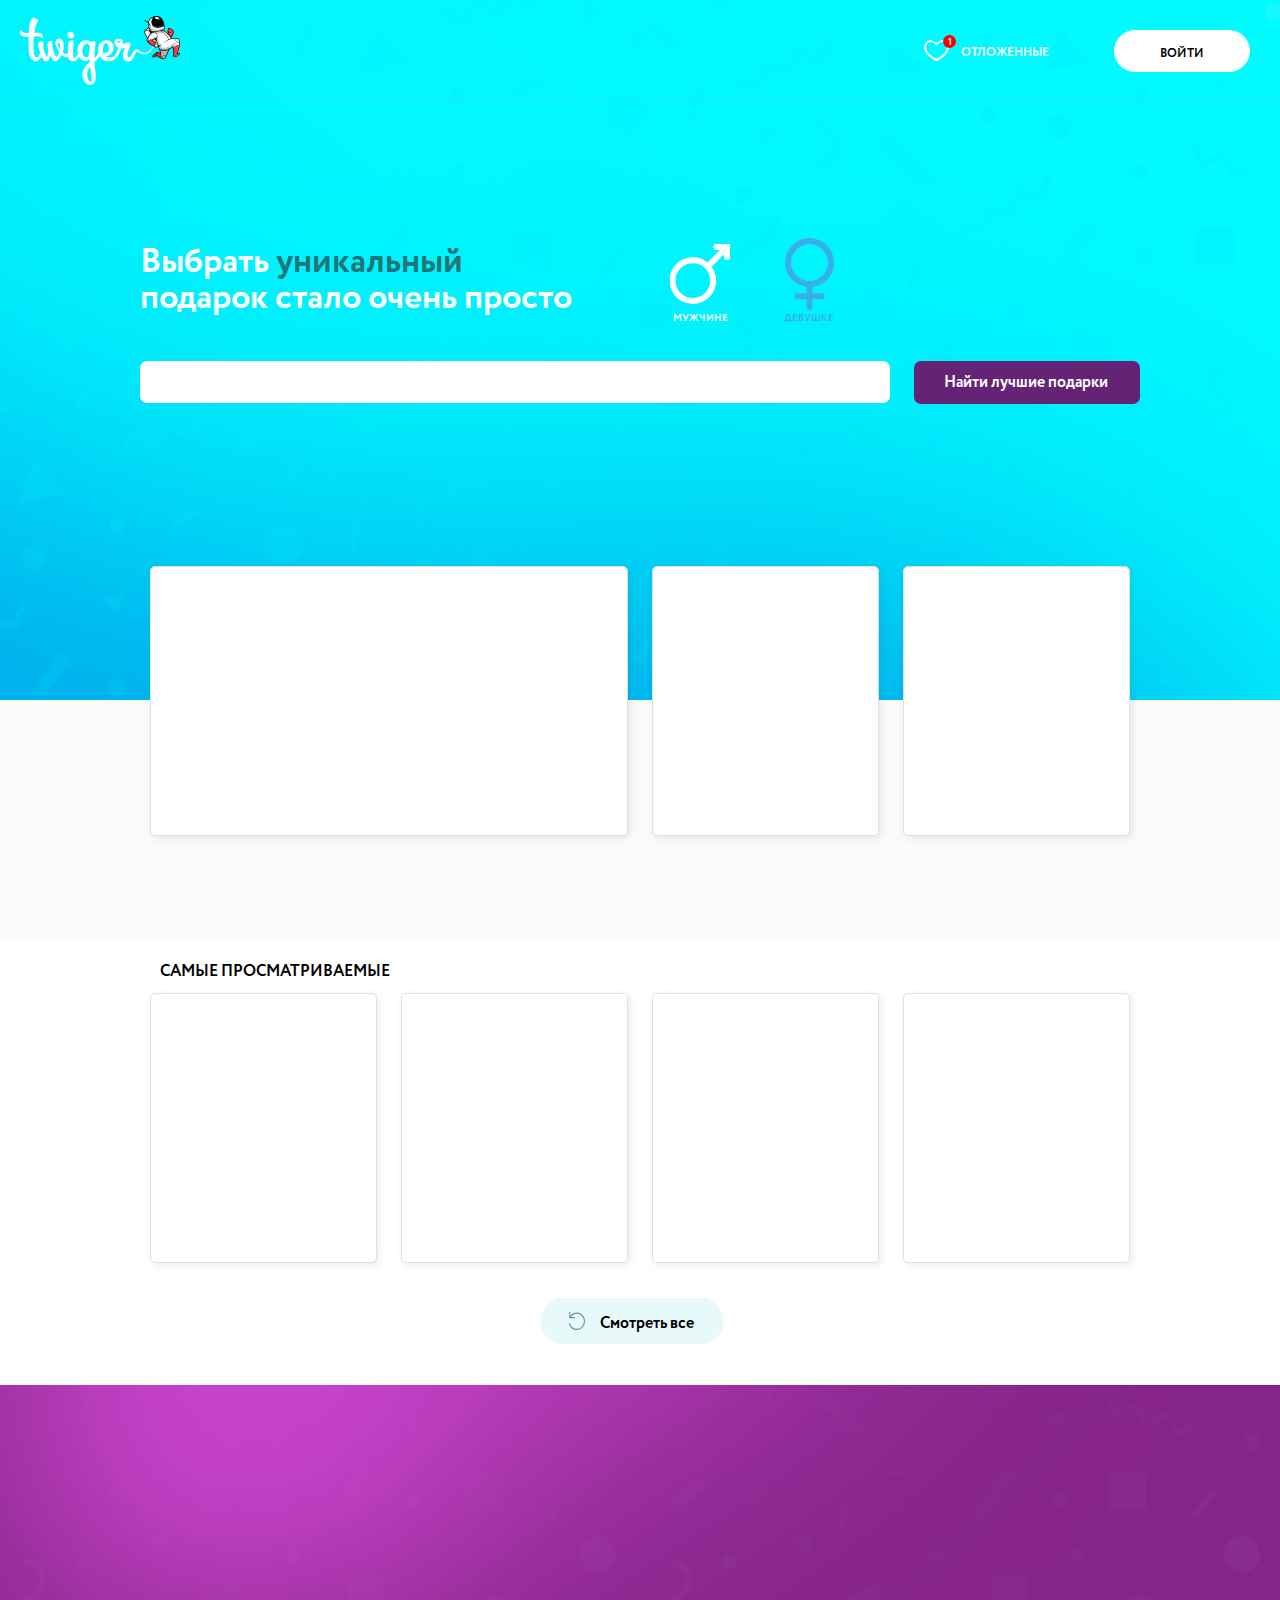
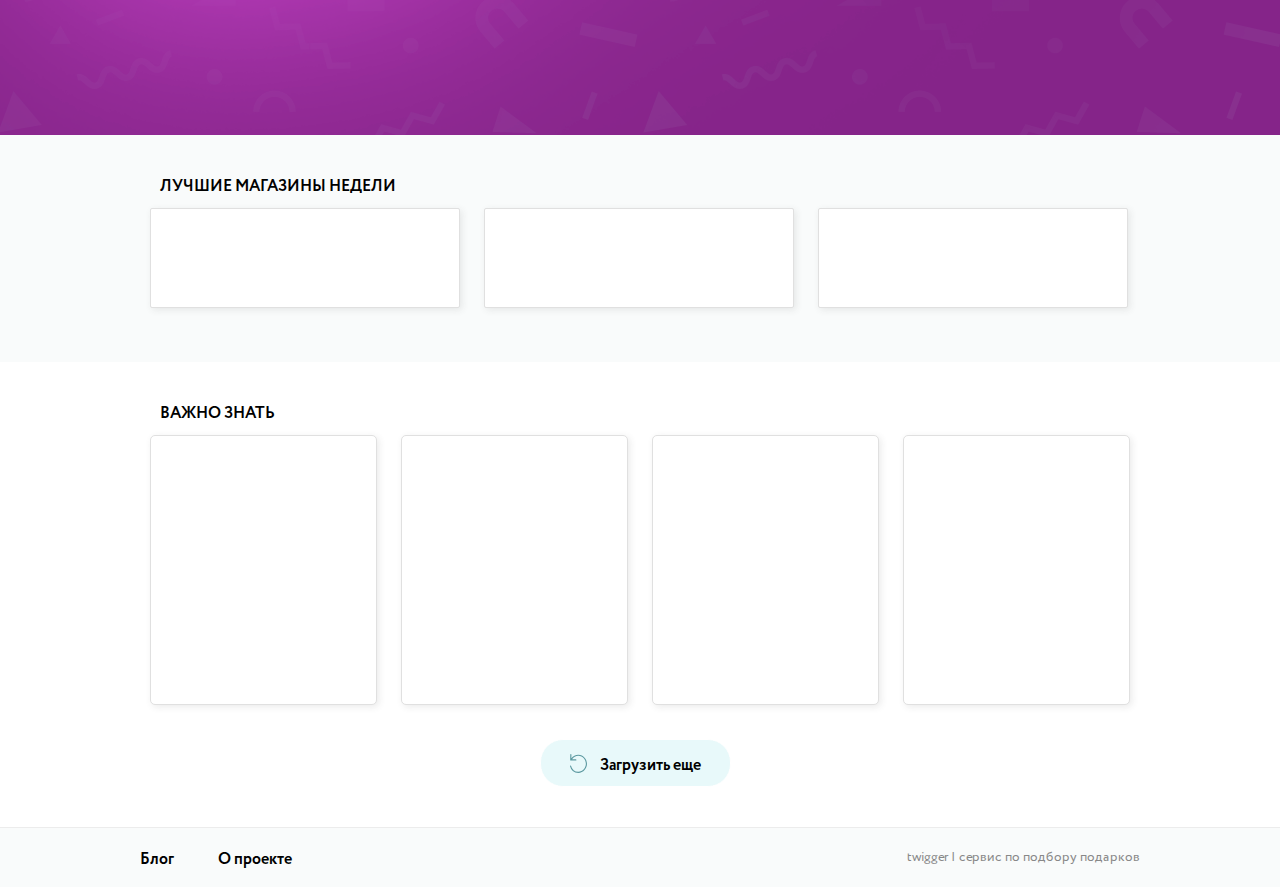
==== commit a42a854d: "добавлен модуль для главной страницы (заготовка) написан айтем, но пока не заполнен" ====
--- a/index.html
+++ b/index.html
@@ -91,8 +91,8 @@
 
             <div class="ui-dymmy" style="height:50px;"></div>
 
-            <div class="ui-module-container">
-                <div class="ui-module ui-module-recommendation">
+            <div class="ui-module-container"  id="module-recommendation-items" >
+                <!--<div class="ui-module ui-module-recommendation">
                     <div class="ui-recommendation-filter">
 
                     </div>
@@ -133,245 +133,7 @@
                                 <div class="ui-item-like g-fr"></div>
                             </div>
                         </div>
-                        <div class="ui-item-block">
-                            <div class="ui-item-level-first">
-                                <div class="ui-item-icon">
-                                    <img class="ui-item-icon-img" height="150" src="http://api.twiger.mcdir.ru/project/storage/img/product/0/1/mainImg.jpg">
-                                </div>
-                                <div class="ui-item-title">
-                                    <div class="ui-item-title-text gf-cb">SAMSUNG Galaxy S8+ 64Gb</div>
-                                    <div class="ui-dymmy" style="height:5px;"></div>
-                                    <div class="ui-item-title-text gf-cb">
-                                        <span class="ui-item-title-price-amount">1500</span>
-                                        <span class="ui-item-title-price-currency">₽</span>
-                                    </div>
-                                </div>
-
-                                <div class="ui-item-interactive g-bs">
-                                    <div class="ui-item-interactive-item g-fl g-bs">
-                                        <div class="ui-ib-icon ui-ib-icon-rating g-fl g-bs"></div>
-                                        <div class="ui-ib-count g-fr g-bs gf-cb">4.5</div>
-                                    </div>
-                                    <div class="ui-item-interactive-item g-fr g-bs">
-                                        <div class="ui-ib-icon ui-ib-icon-comments g-fl g-bs"></div>
-                                        <div class="ui-ib-count g-fr g-bs">394</div>
-                                    </div>
-                                    <div class="ui-item-interactive-item g-fr g-bs">
-                                        <div class="ui-ib-icon ui-ib-icon-likes g-fl g-bs"></div>
-                                        <div class="ui-ib-count g-fr g-bs">95</div>
-                                    </div>
-                                </div>
-                            </div>
-                            <div class="ui-item-level-second">
-                                <div class="ui-item-sale g-bs g-fl gf-cr">Скидка 25%</div>
-                                <div class="ui-item-like g-fr"></div>
-                            </div>
-                        </div>
-                        <div class="ui-item-block">
-                            <div class="ui-item-level-first">
-                                <div class="ui-item-icon">
-                                    <img class="ui-item-icon-img" height="150" src="http://api.twiger.mcdir.ru/project/storage/img/product/0/1/mainImg.jpg">
-                                </div>
-                                <div class="ui-item-title">
-                                    <div class="ui-item-title-text gf-cb">SAMSUNG Galaxy S8+ 64Gb</div>
-                                    <div class="ui-dymmy" style="height:5px;"></div>
-                                    <div class="ui-item-title-text gf-cb">
-                                        <span class="ui-item-title-price-amount">1500</span>
-                                        <span class="ui-item-title-price-currency">₽</span>
-                                    </div>
-                                </div>
-
-                                <div class="ui-item-interactive g-bs">
-                                    <div class="ui-item-interactive-item g-fl g-bs">
-                                        <div class="ui-ib-icon ui-ib-icon-rating g-fl g-bs"></div>
-                                        <div class="ui-ib-count g-fr g-bs gf-cb">4.5</div>
-                                    </div>
-                                    <div class="ui-item-interactive-item g-fr g-bs">
-                                        <div class="ui-ib-icon ui-ib-icon-comments g-fl g-bs"></div>
-                                        <div class="ui-ib-count g-fr g-bs">394</div>
-                                    </div>
-                                    <div class="ui-item-interactive-item g-fr g-bs">
-                                        <div class="ui-ib-icon ui-ib-icon-likes g-fl g-bs"></div>
-                                        <div class="ui-ib-count g-fr g-bs">95</div>
-                                    </div>
-                                </div>
-                            </div>
-                            <div class="ui-item-level-second">
-                                <div class="ui-item-sale g-bs g-fl gf-cr">Скидка 25%</div>
-                                <div class="ui-item-like g-fr"></div>
-                            </div>
-                        </div>
-                        <div class="ui-item-block">
-                            <div class="ui-item-level-first">
-                                <div class="ui-item-icon">
-                                    <img class="ui-item-icon-img" height="150" src="http://api.twiger.mcdir.ru/project/storage/img/product/0/1/mainImg.jpg">
-                                </div>
-                                <div class="ui-item-title">
-                                    <div class="ui-item-title-text gf-cb">SAMSUNG Galaxy S8+ 64Gb</div>
-                                    <div class="ui-dymmy" style="height:5px;"></div>
-                                    <div class="ui-item-title-text gf-cb">
-                                        <span class="ui-item-title-price-amount">1500</span>
-                                        <span class="ui-item-title-price-currency">₽</span>
-                                    </div>
-                                </div>
-
-                                <div class="ui-item-interactive g-bs">
-                                    <div class="ui-item-interactive-item g-fl g-bs">
-                                        <div class="ui-ib-icon ui-ib-icon-rating g-fl g-bs"></div>
-                                        <div class="ui-ib-count g-fr g-bs gf-cb">4.5</div>
-                                    </div>
-                                    <div class="ui-item-interactive-item g-fr g-bs">
-                                        <div class="ui-ib-icon ui-ib-icon-comments g-fl g-bs"></div>
-                                        <div class="ui-ib-count g-fr g-bs">394</div>
-                                    </div>
-                                    <div class="ui-item-interactive-item g-fr g-bs">
-                                        <div class="ui-ib-icon ui-ib-icon-likes g-fl g-bs"></div>
-                                        <div class="ui-ib-count g-fr g-bs">95</div>
-                                    </div>
-                                </div>
-                            </div>
-                            <div class="ui-item-level-second">
-                                <div class="ui-item-sale g-bs g-fl gf-cr">Скидка 25%</div>
-                                <div class="ui-item-like g-fr"></div>
-                            </div>
-                        </div>
-
-                        <div class="ui-item-block">
-                            <div class="ui-item-level-first">
-                                <div class="ui-item-icon">
-                                    <img class="ui-item-icon-img" height="150" src="http://api.twiger.mcdir.ru/project/storage/img/product/0/1/mainImg.jpg">
-                                </div>
-                                <div class="ui-item-title">
-                                    <div class="ui-item-title-text gf-cb">SAMSUNG Galaxy S8+ 64Gb</div>
-                                    <div class="ui-dymmy" style="height:5px;"></div>
-                                    <div class="ui-item-title-text gf-cb">
-                                        <span class="ui-item-title-price-amount">1500</span>
-                                        <span class="ui-item-title-price-currency">₽</span>
-                                    </div>
-                                </div>
-
-                                <div class="ui-item-interactive g-bs">
-                                    <div class="ui-item-interactive-item g-fl g-bs">
-                                        <div class="ui-ib-icon ui-ib-icon-rating g-fl g-bs"></div>
-                                        <div class="ui-ib-count g-fr g-bs gf-cb">4.5</div>
-                                    </div>
-                                    <div class="ui-item-interactive-item g-fr g-bs">
-                                        <div class="ui-ib-icon ui-ib-icon-comments g-fl g-bs"></div>
-                                        <div class="ui-ib-count g-fr g-bs">394</div>
-                                    </div>
-                                    <div class="ui-item-interactive-item g-fr g-bs">
-                                        <div class="ui-ib-icon ui-ib-icon-likes g-fl g-bs"></div>
-                                        <div class="ui-ib-count g-fr g-bs">95</div>
-                                    </div>
-                                </div>
-                            </div>
-                            <div class="ui-item-level-second">
-                                <div class="ui-item-sale g-bs g-fl gf-cr">Скидка 25%</div>
-                                <div class="ui-item-like g-fr"></div>
-                            </div>
-                        </div>
-                        <div class="ui-item-block">
-                            <div class="ui-item-level-first">
-                                <div class="ui-item-icon">
-                                    <img class="ui-item-icon-img" height="150" src="http://api.twiger.mcdir.ru/project/storage/img/product/0/1/mainImg.jpg">
-                                </div>
-                                <div class="ui-item-title">
-                                    <div class="ui-item-title-text gf-cb">SAMSUNG Galaxy S8+ 64Gb</div>
-                                    <div class="ui-dymmy" style="height:5px;"></div>
-                                    <div class="ui-item-title-text gf-cb">
-                                        <span class="ui-item-title-price-amount">1500</span>
-                                        <span class="ui-item-title-price-currency">₽</span>
-                                    </div>
-                                </div>
-
-                                <div class="ui-item-interactive g-bs">
-                                    <div class="ui-item-interactive-item g-fl g-bs">
-                                        <div class="ui-ib-icon ui-ib-icon-rating g-fl g-bs"></div>
-                                        <div class="ui-ib-count g-fr g-bs gf-cb">4.5</div>
-                                    </div>
-                                    <div class="ui-item-interactive-item g-fr g-bs">
-                                        <div class="ui-ib-icon ui-ib-icon-comments g-fl g-bs"></div>
-                                        <div class="ui-ib-count g-fr g-bs">394</div>
-                                    </div>
-                                    <div class="ui-item-interactive-item g-fr g-bs">
-                                        <div class="ui-ib-icon ui-ib-icon-likes g-fl g-bs"></div>
-                                        <div class="ui-ib-count g-fr g-bs">95</div>
-                                    </div>
-                                </div>
-                            </div>
-                            <div class="ui-item-level-second">
-                                <div class="ui-item-sale g-bs g-fl gf-cr">Скидка 25%</div>
-                                <div class="ui-item-like g-fr"></div>
-                            </div>
-                        </div>
-                        <div class="ui-item-block">
-                            <div class="ui-item-level-first">
-                                <div class="ui-item-icon">
-                                    <img class="ui-item-icon-img" height="150" src="http://api.twiger.mcdir.ru/project/storage/img/product/0/1/mainImg.jpg">
-                                </div>
-                                <div class="ui-item-title">
-                                    <div class="ui-item-title-text gf-cb">SAMSUNG Galaxy S8+ 64Gb</div>
-                                    <div class="ui-dymmy" style="height:5px;"></div>
-                                    <div class="ui-item-title-text gf-cb">
-                                        <span class="ui-item-title-price-amount">1500</span>
-                                        <span class="ui-item-title-price-currency">₽</span>
-                                    </div>
-                                </div>
-
-                                <div class="ui-item-interactive g-bs">
-                                    <div class="ui-item-interactive-item g-fl g-bs">
-                                        <div class="ui-ib-icon ui-ib-icon-rating g-fl g-bs"></div>
-                                        <div class="ui-ib-count g-fr g-bs gf-cb">4.5</div>
-                                    </div>
-                                    <div class="ui-item-interactive-item g-fr g-bs">
-                                        <div class="ui-ib-icon ui-ib-icon-comments g-fl g-bs"></div>
-                                        <div class="ui-ib-count g-fr g-bs">394</div>
-                                    </div>
-                                    <div class="ui-item-interactive-item g-fr g-bs">
-                                        <div class="ui-ib-icon ui-ib-icon-likes g-fl g-bs"></div>
-                                        <div class="ui-ib-count g-fr g-bs">95</div>
-                                    </div>
-                                </div>
-                            </div>
-                            <div class="ui-item-level-second">
-                                <div class="ui-item-sale g-bs g-fl gf-cr">Скидка 25%</div>
-                                <div class="ui-item-like g-fr"></div>
-                            </div>
-                        </div>
-                        <div class="ui-item-block">
-                            <div class="ui-item-level-first">
-                                <div class="ui-item-icon">
-                                    <img class="ui-item-icon-img" height="150" src="http://api.twiger.mcdir.ru/project/storage/img/product/0/1/mainImg.jpg">
-                                </div>
-                                <div class="ui-item-title">
-                                    <div class="ui-item-title-text gf-cb">SAMSUNG Galaxy S8+ 64Gb</div>
-                                    <div class="ui-dymmy" style="height:5px;"></div>
-                                    <div class="ui-item-title-text gf-cb">
-                                        <span class="ui-item-title-price-amount">1500</span>
-                                        <span class="ui-item-title-price-currency">₽</span>
-                                    </div>
-                                </div>
-
-                                <div class="ui-item-interactive g-bs">
-                                    <div class="ui-item-interactive-item g-fl g-bs">
-                                        <div class="ui-ib-icon ui-ib-icon-rating g-fl g-bs"></div>
-                                        <div class="ui-ib-count g-fr g-bs gf-cb">4.5</div>
-                                    </div>
-                                    <div class="ui-item-interactive-item g-fr g-bs">
-                                        <div class="ui-ib-icon ui-ib-icon-comments g-fl g-bs"></div>
-                                        <div class="ui-ib-count g-fr g-bs">394</div>
-                                    </div>
-                                    <div class="ui-item-interactive-item g-fr g-bs">
-                                        <div class="ui-ib-icon ui-ib-icon-likes g-fl g-bs"></div>
-                                        <div class="ui-ib-count g-fr g-bs">95</div>
-                                    </div>
-                                </div>
-                            </div>
-                            <div class="ui-item-level-second">
-                                <div class="ui-item-sale g-bs g-fl gf-cr">Скидка 25%</div>
-                                <div class="ui-item-like g-fr"></div>
-                            </div>
-                        </div>
+
                     </div>
 
                     <div class="ui-dymmy" style="height:20px;"></div>
@@ -380,7 +142,7 @@
                             <div class="ui-big-button ui-big-button-icon">Загрузить еще</div>
                         </div>
                     </div>
-                </div>
+                </div>-->
             </div>
 
             <div class="ui-dymmy" style="height:40px;"></div>
--- a/styles/item_block.css
+++ b/styles/item_block.css
@@ -169,7 +169,7 @@
     background-repeat: no-repeat;
     background-position-x: 50%;
     background-position-y: 57%;
-    background-size: 65%;
+    background-size: 50%;
     background-origin: border-box;
     width: 30px;
     height: 30px;
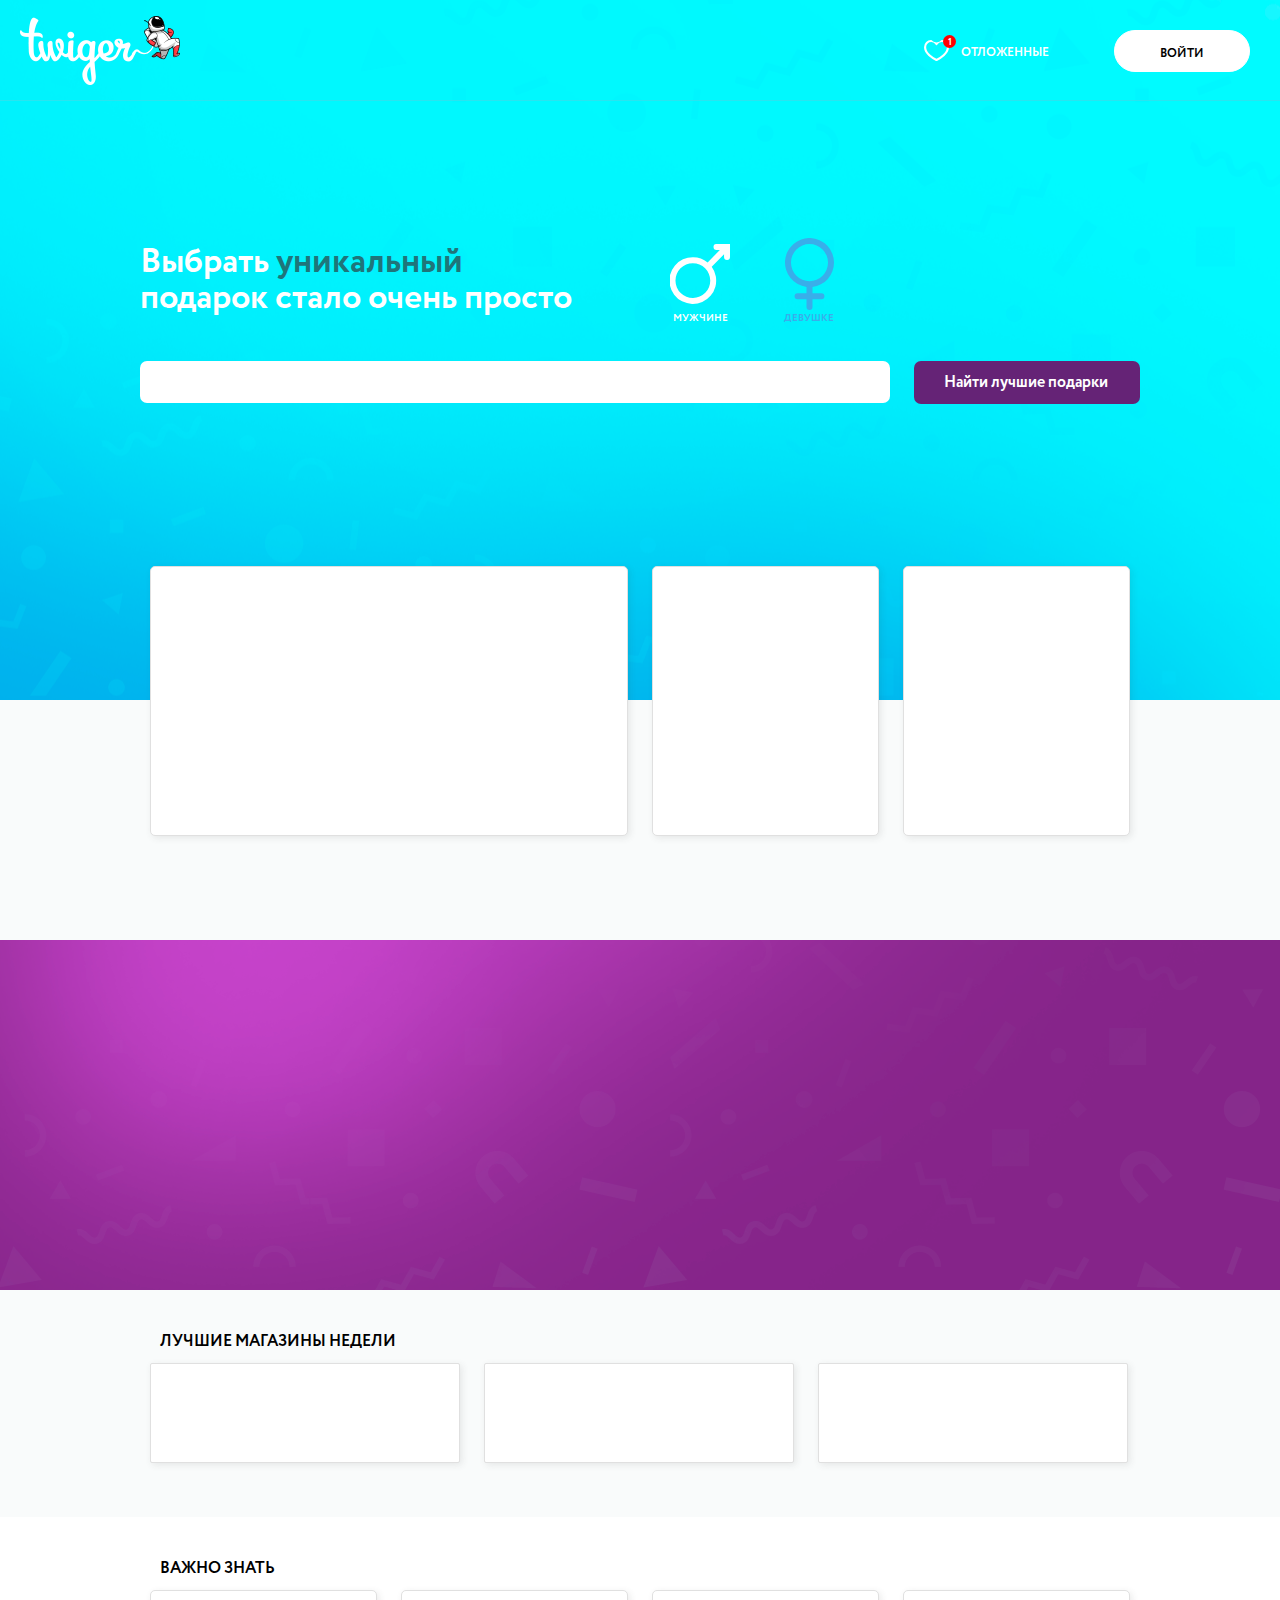
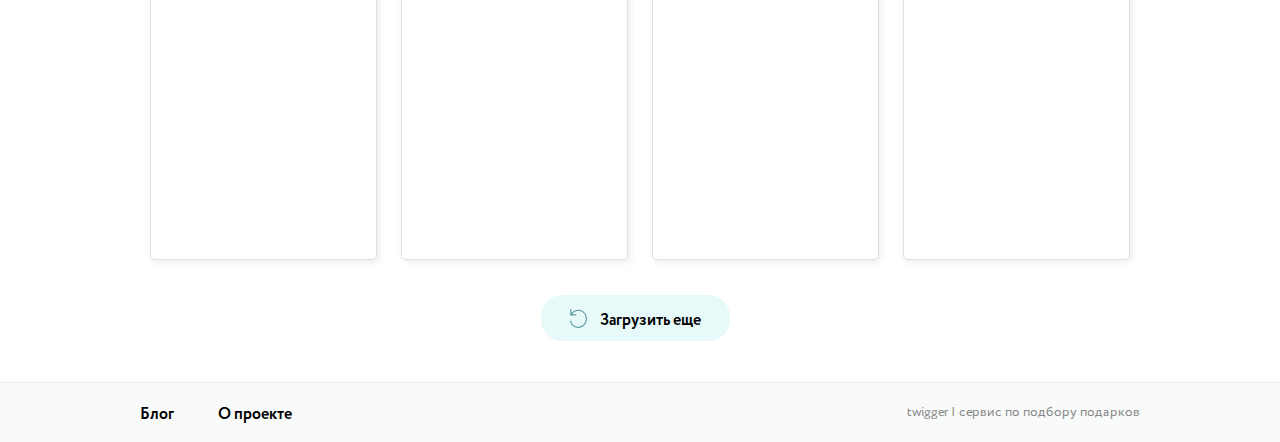
==== commit d5742a64: "добавлен рекламный блок" ====
--- a/index.html
+++ b/index.html
@@ -15,6 +15,8 @@
     <link type="text/css" href="styles/search_input.css" rel="stylesheet" />
     <link type="text/css" href="styles/item_block.css" rel="stylesheet" />
     <link type="text/css" href="styles/market_block.css" rel="stylesheet" />
+    <link type="text/css" href="styles/ad_block.css" rel="stylesheet" />
+
 </head>
 <body>
 
@@ -90,87 +92,17 @@
             </div>
 
             <div class="ui-dymmy" style="height:50px;"></div>
+            <div class="ui-module-container" id="module-recommendation-items" >
 
-            <div class="ui-module-container"  id="module-recommendation-items" >
-                <!--<div class="ui-module ui-module-recommendation">
-                    <div class="ui-recommendation-filter">
-
-                    </div>
-                    <div class="ui-module-title">Вам могут понравиться</div>
-                    <div class="ui-recommendation-items">
-
-                        <div class="ui-item-block">
-                            <div class="ui-item-level-first">
-                                <div class="ui-item-icon">
-                                    <img class="ui-item-icon-img" height="150" src="http://api.twiger.mcdir.ru/project/storage/img/product/0/1/mainImg.jpg">
-                                </div>
-                                <div class="ui-item-title">
-                                    <div class="ui-item-title-text gf-cb">SAMSUNG Galaxy S8+ 64Gb</div>
-                                    <div class="ui-dymmy" style="height:5px;"></div>
-                                    <div class="ui-item-title-text gf-cb">
-                                        <span class="ui-item-title-price-amount">1500</span>
-                                        <span class="ui-item-title-price-currency">₽</span>
-                                    </div>
-                                </div>
-
-                                <div class="ui-item-interactive g-bs">
-                                    <div class="ui-item-interactive-item g-fl g-bs">
-                                        <div class="ui-ib-icon ui-ib-icon-rating g-fl g-bs"></div>
-                                        <div class="ui-ib-count g-fr g-bs gf-cb">4.5</div>
-                                    </div>
-                                    <div class="ui-item-interactive-item g-fr g-bs">
-                                        <div class="ui-ib-icon ui-ib-icon-comments g-fl g-bs"></div>
-                                        <div class="ui-ib-count g-fr g-bs">394</div>
-                                    </div>
-                                    <div class="ui-item-interactive-item g-fr g-bs">
-                                        <div class="ui-ib-icon ui-ib-icon-likes g-fl g-bs"></div>
-                                        <div class="ui-ib-count g-fr g-bs">95</div>
-                                    </div>
-                                </div>
-                            </div>
-                            <div class="ui-item-level-second">
-                                <div class="ui-item-sale g-bs g-fl gf-cr">Скидка 25%</div>
-                                <div class="ui-item-like g-fr"></div>
-                            </div>
-                        </div>
-
-                    </div>
-
-                    <div class="ui-dymmy" style="height:20px;"></div>
-                    <div class="ui-recommendation-button-lay">
-                        <div class="ui-centerer">
-                            <div class="ui-big-button ui-big-button-icon">Загрузить еще</div>
-                        </div>
-                    </div>
-                </div>-->
             </div>
 
             <div class="ui-dymmy" style="height:40px;"></div>
-            <div class="ui-module-container ui-module-scroll-items-background">
-                <div class="ui-dymmy" style="height:20px;"></div>
-                <div class="ui-module ui-module-scroll-items">
-                    <div class="ui-module-title">Самые просматриваемые</div>
-                    <div class="ui-recommendation-items">
-                        <div class="ui-item-block"></div>
-                        <div class="ui-item-block"></div>
-                        <div class="ui-item-block"></div>
-                        <div class="ui-item-block"></div>
-                    </div>
+            <div class="ui-module-container ui-module-scroll-items-background" id="module-most-views">
 
-                    <div class="ui-dymmy" style="height:20px;"></div>
-                    <div class="ui-recommendation-button-lay">
-                        <div class="ui-centerer">
-                            <div class="ui-big-button ui-big-button-icon">Смотреть все</div>
-                        </div>
-                    </div>
-                </div>
-                <div class="ui-dymmy" style="height:40px;"></div>
             </div>
 
-            <div class="ui-module-container ui-module-advert-background">
-                <div class="ui-module ui-module-advert ">
+            <div class="ui-module-container ui-module-advert-background" id="module-ad-block">
 
-                </div>
             </div>
 
 
--- a/styles/common.css
+++ b/styles/common.css
@@ -54,10 +54,15 @@
     box-sizing: border-box;
 }
 
+.g-fs {
+    width: 100%;
+    height: 100%;
+}
 .gf-cb {
    font-family: CFB !important;
 }
 
 .gf-cr {
     font-family: CR !important;
-}+}
+
--- a/styles/content.css
+++ b/styles/content.css
@@ -13,14 +13,7 @@
     width: 1000px;
 }
 
-.ui-module-advert{
-    background-image: url(../images/ad_back.png);
-    background-repeat: no-repeat;
-    background-position: bottom;
-    height: 350px;
-    width: 100%;
 
-}
 
 .ui-module-scroll-items-background{
     background: #ffffff;
--- a/styles/item_block.css
+++ b/styles/item_block.css
@@ -63,6 +63,7 @@
 .ui-item-level-first{
     position: relative;
     height: 100%;
+    overflow: hidden;
 }
 .ui-item-icon{
     padding-top: 15px;
--- a/styles/ad_block.css
+++ b/styles/ad_block.css
@@ -0,0 +1,54 @@
+.ui-module-advert-background{
+    background-image: url(../images/ad_back.png);
+    background-repeat: no-repeat;
+    background-position: bottom;
+    height: 350px;
+    /*width: 100%;*/
+
+}
+.ui-module-advert{
+
+}
+
+.ui-module-advert-image{
+    padding-top: 40px;
+}
+
+.ui-module-advert-left{
+    width: 40%;
+    height: auto;
+}
+.ui-module-advert-image{
+
+}
+.ui-module-advert-right{
+    width: 60%;
+    height: auto;
+}
+.ui-module-advert-title{
+    font-size: 20pt;
+    font-family: CFB;
+    color: #fff;
+}
+.ui-module-advert-description{
+    font-size: 10pt;
+    font-family: CR;
+    color: #fff;
+
+}
+.ui-module-advert-button{
+    transition: background 100ms, box-shadow 100ms;
+    font-family: CFB;
+    padding: 7px;
+    border-radius: 4px;
+    background: #e8f9fa;
+    border: 1px solid #fff;
+    box-shadow: 0;
+    display: inline-block;
+}
+.ui-module-advert-button:hover{
+    background: #b6faee;
+    box-shadow: 3px 3px 6px #00000021;
+    color: #444;
+    cursor: pointer;
+}
